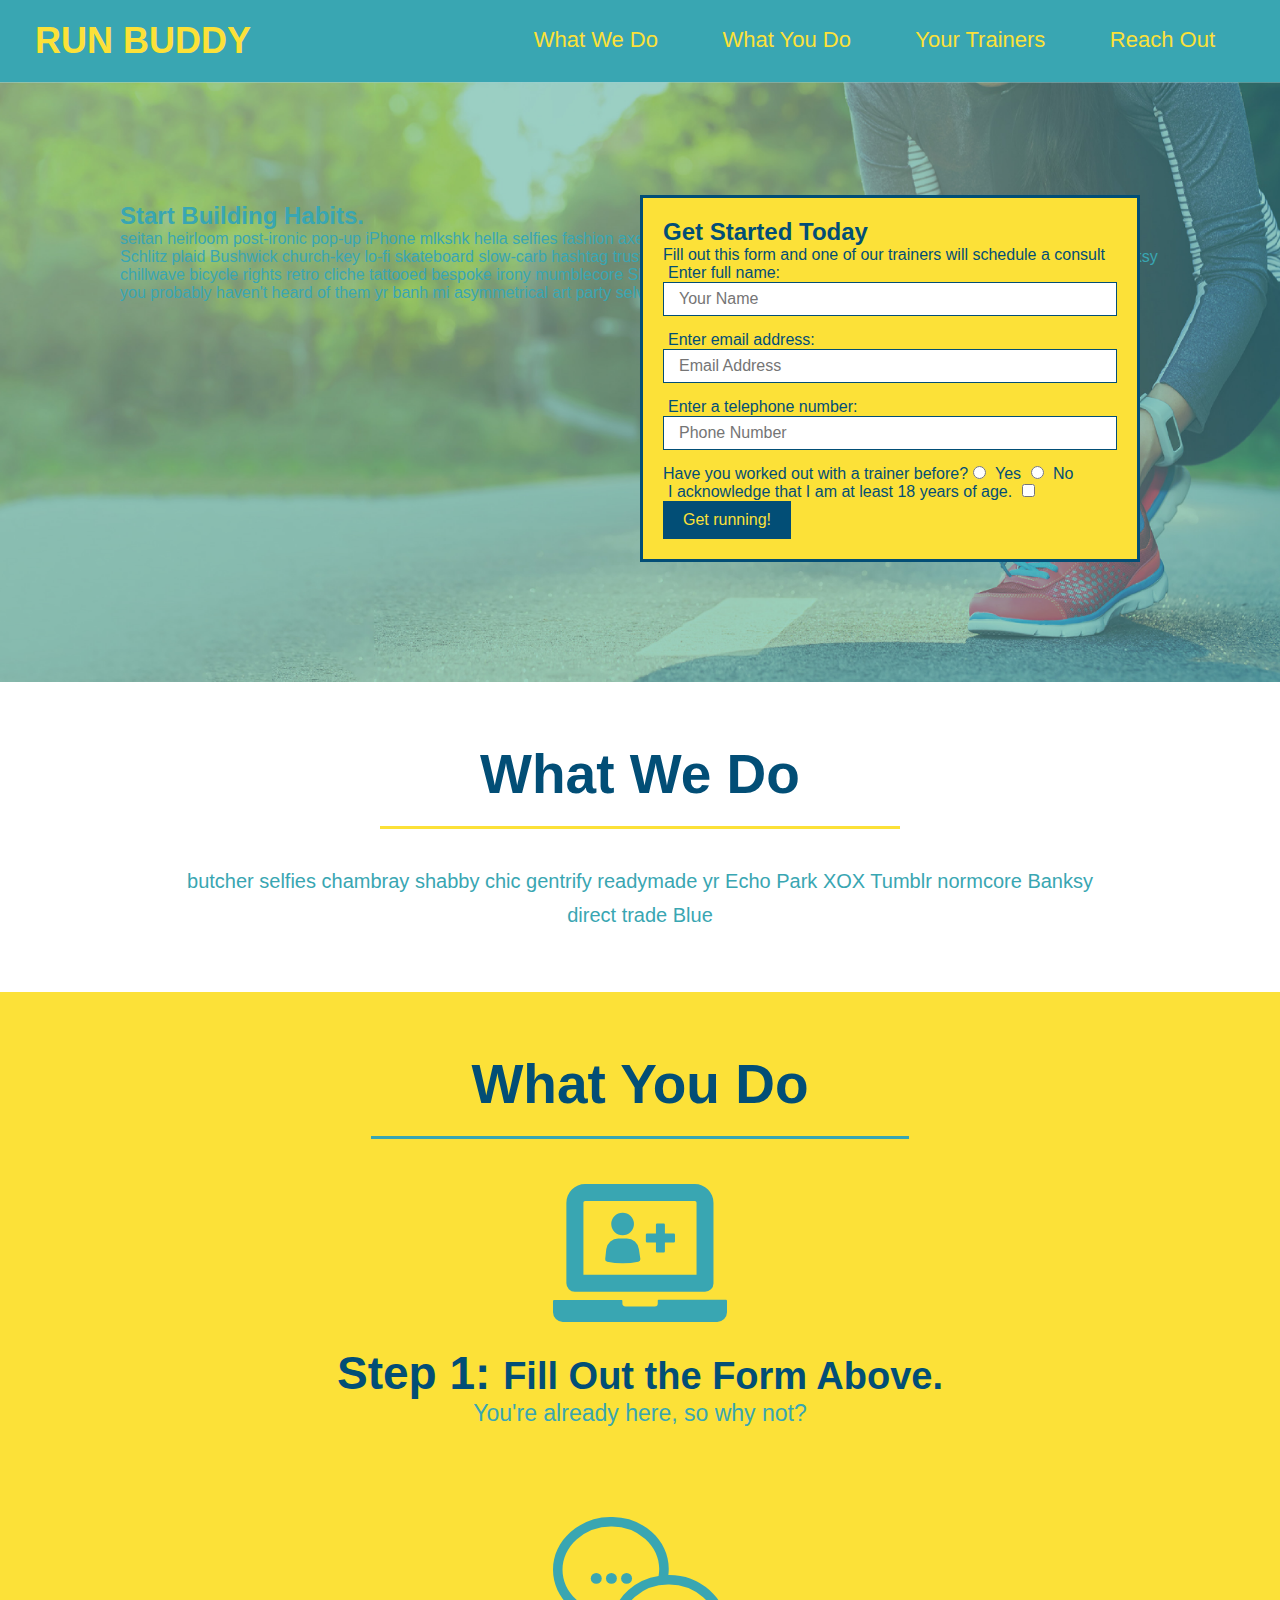
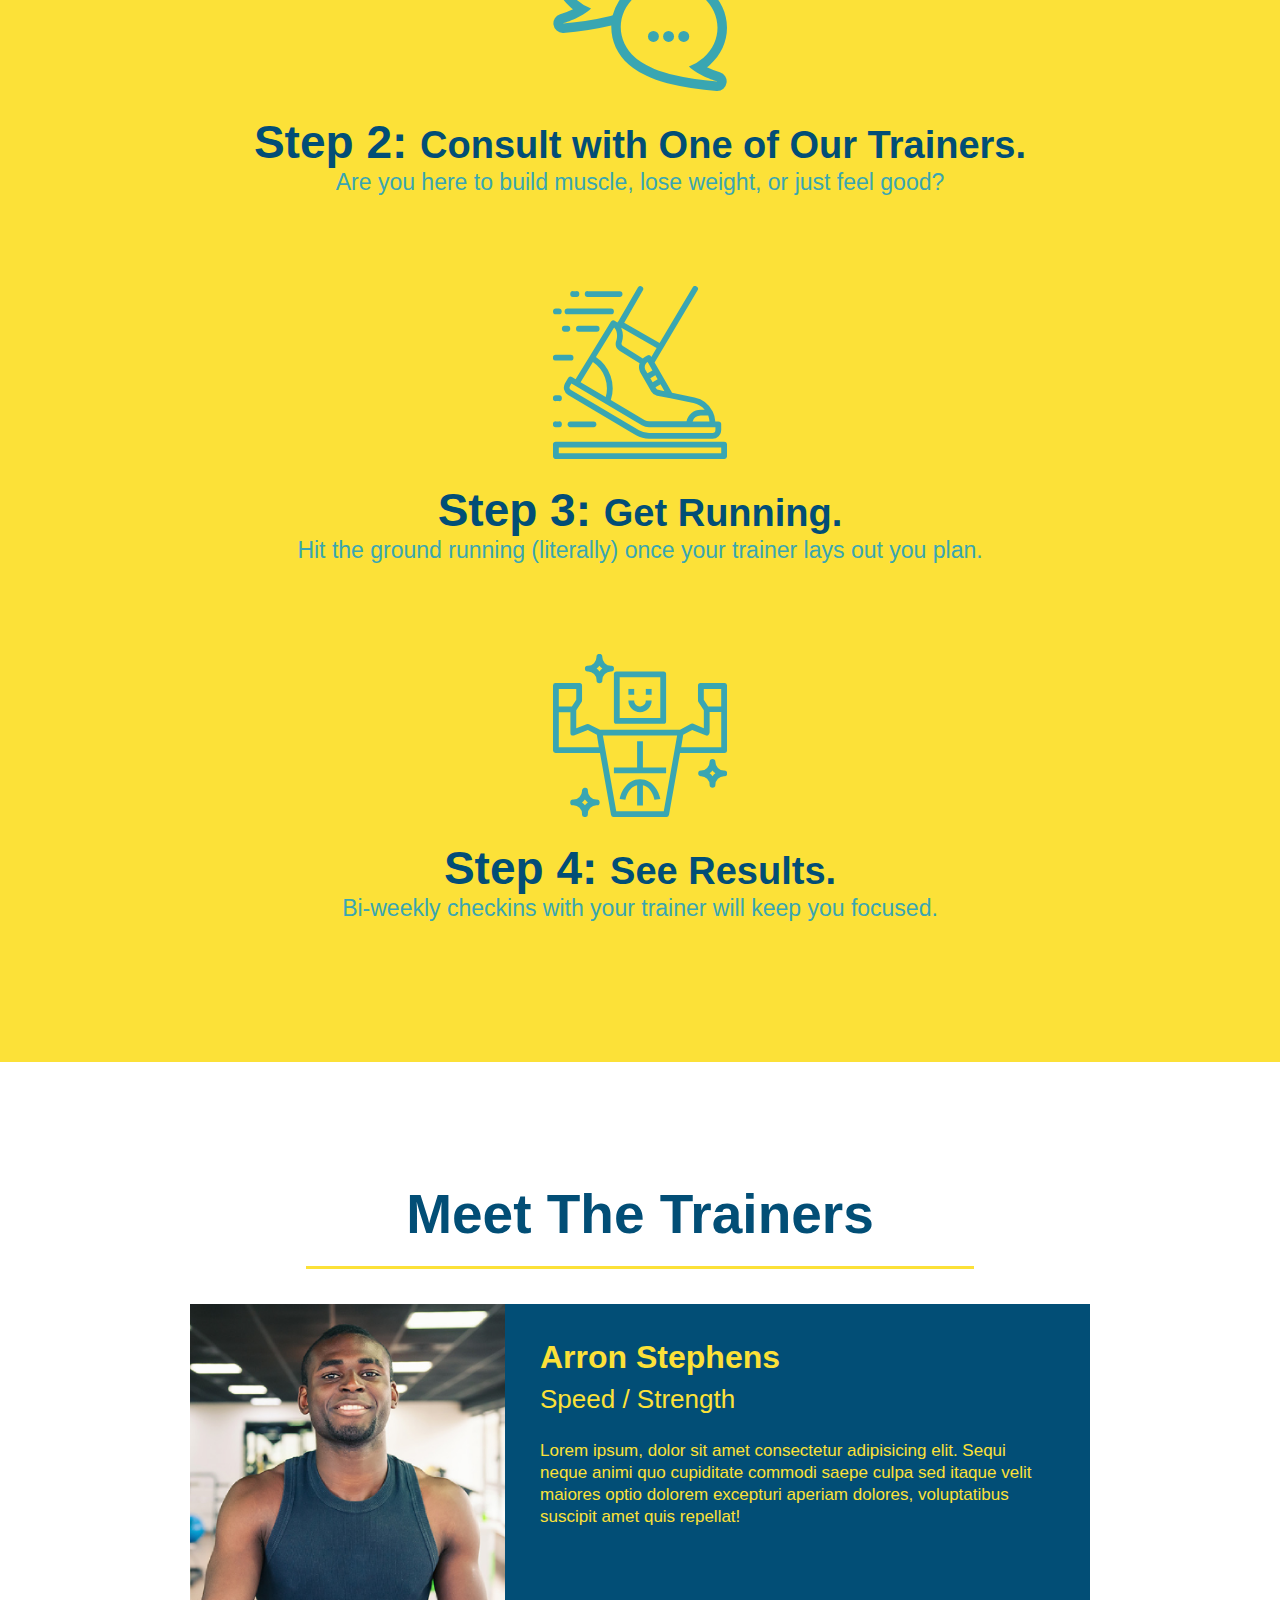
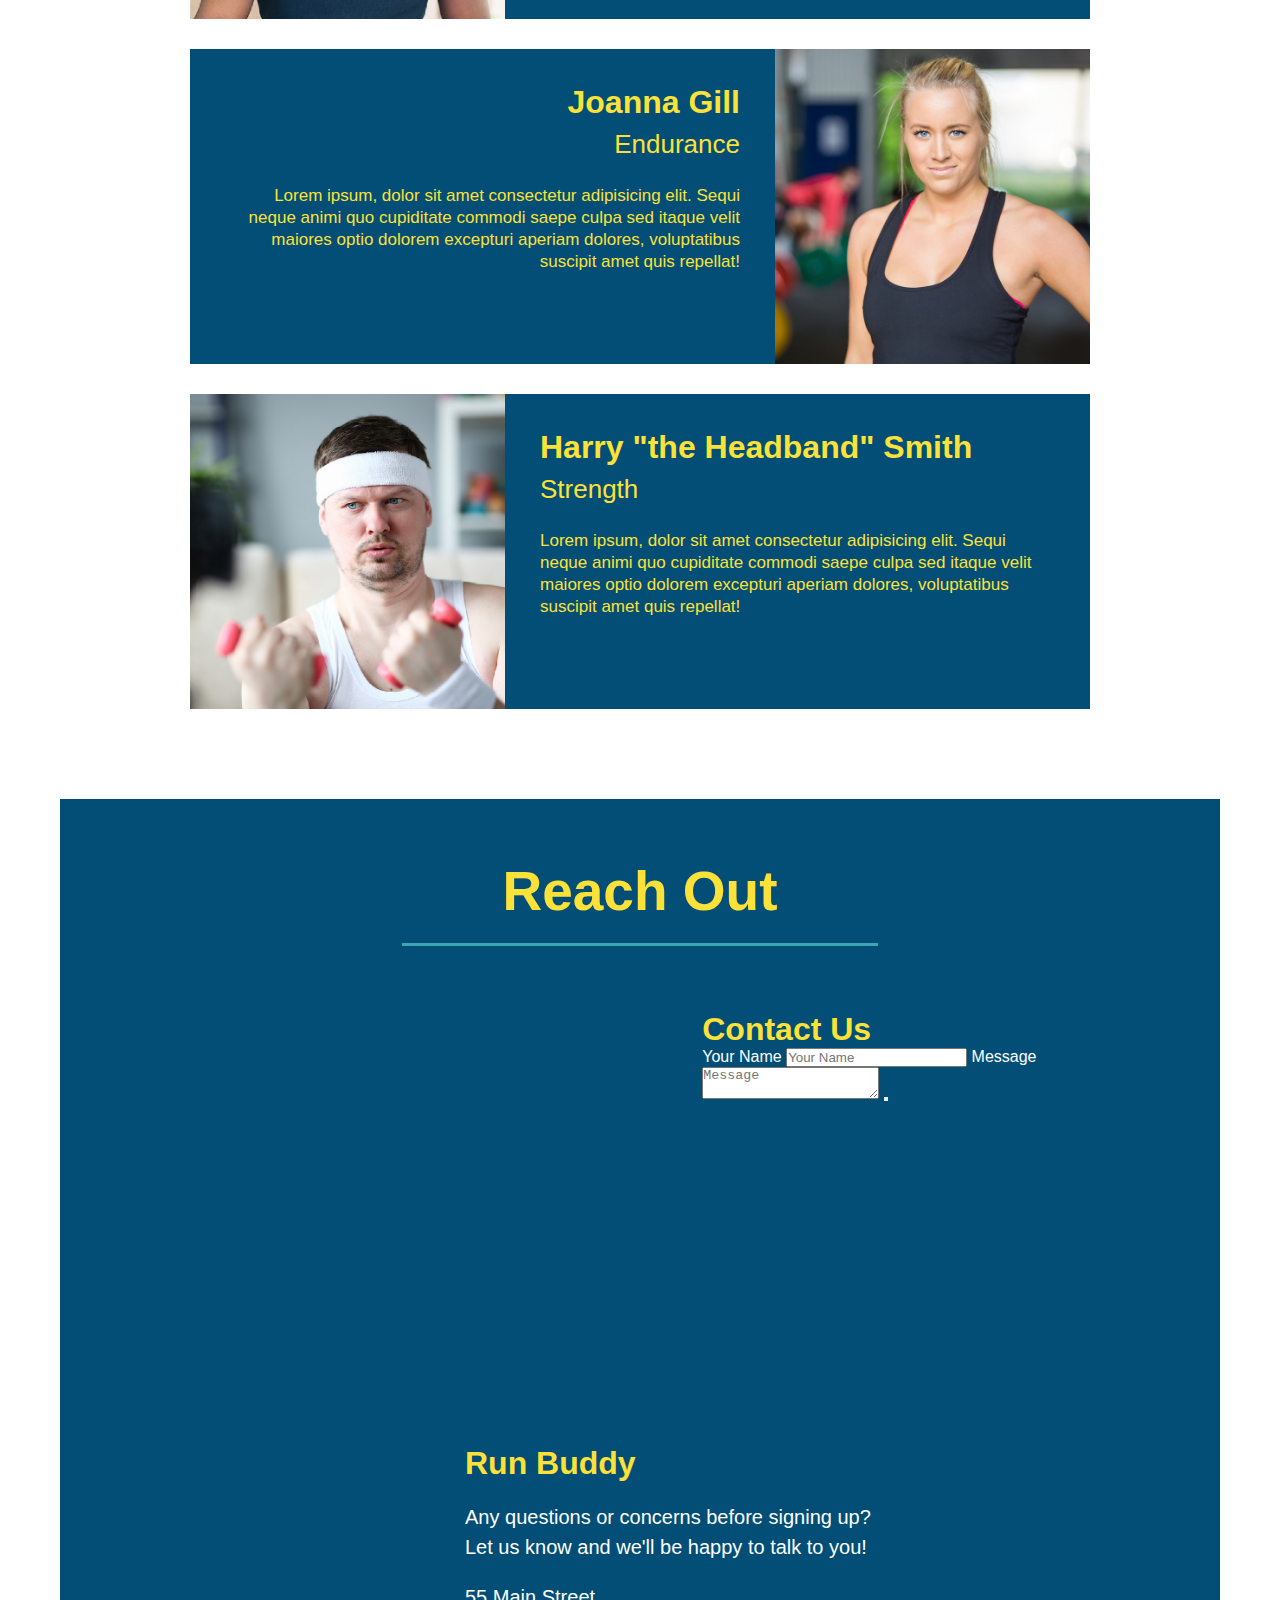
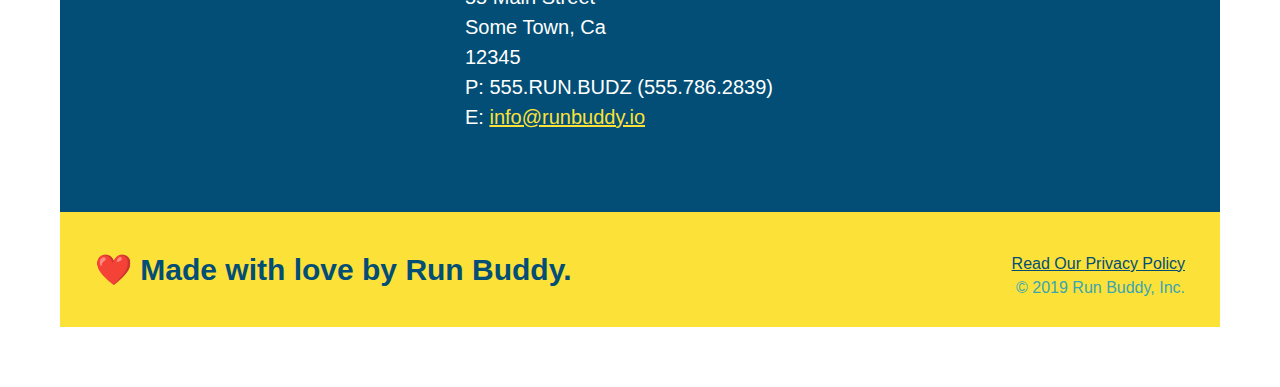
==== index.html @ 04460822 "add contact form" ====
<!DOCTYPE html>
<html lang="en">
    <head>
        <meta charset="UTF-8" />
        <title>Run Buddy</title>
        <link rel="stylesheet" href="./assets/css/style.css" />
    </head>
        <body>
            <!-- navigation -->
            <header>
            <h1>
                <a href="/">RUN BUDDY</a>
            </h1>
            <nav>
            <!-- Unordered list element -->
            <ul>
                <!-- List item element -->
                <li>
                    <!-- Anchor element -->
                    <a href="#what-we-do">What We Do</a>
                    </li>
                    <li>
                    <a href="#what-you-do">What You Do</a>
                    </li>
                    <li>
                    <a href="#your-trainers">Your Trainers</a>
                    </li>
                    <li>
                    <a href="#reach-out">Reach Out</a>
                    </li>
               </ul>
            </nav>
         </header>

        <!-- hero/jumbotron -->
        <section class="hero">
            <section>
                <div class="hero-cta">
                    <h2>Start Building Habits.</h2>
                    <p>
                        seitan heirloom post-ironic pop-up iPhone mlkshk hella selfies fashion axe occupy readymade put a bird on it messenger bag Wes Anderson Schlitz plaid Bushwick church-key lo-fi skateboard slow-carb hashtag trust fund Williamsburg biodiesel fixie farm-to-table 8-bit banjo XOXO Banksy chillwave bicycle rights retro cliche tattooed bespoke irony mumblecore Shoreditch deep v polaroid McSweeney's bitters cray gentrify tofu Marfa you probably haven't heard of them yr banh mi asymmetrical art party selvage letterpress High Life. 
                    </p>
                </div>
                <div class="hero-form">
                <div>
                    <h3>Get Started Today</h3>
                    <p>Fill out this form and one of our trainers will schedule a consult</p>
                <form>
                    <label for="name">Enter full name:</label>
                    <input type="text" placeholder="Your Name" name="name" id="name" class="form-input" />
                    <label for="email">Enter email address:</label>
                    <input type="email" placeholder="Email Address" name="email" id="email" class="form-input" />
                    <label for="phone">Enter a telephone number:</label>
                    <input type="tel" placeholder="Phone Number" name="phone" id="phone" class="form-input" />
                    <p>
                        Have you worked out with a trainer before?
                        <input type="radio" name="trainer-confirm" id="trainer-yes" />
                        <label for="trainer-yes">Yes</label>
                        <input type="radio" name="trainer-confirm" id="trainer-no" />
                        <label for="trainer-no">No</label>
                    </p>
                    <p>
                      <label for="checkbox">
                        I acknowledge that I am at least 18 years of age. 
                      </label>
                      <input type="checkbox" name="age-confirm" id="checkbox" />
                    </p>
                    <button type="submit">
                        Get running!
                    </button>
                </form>
                </div>
            </section>
        </section class="hero">

            <!-- "what we do" section -->
            <section id="what-we-do" class="intro">
                <h2 class="section-title primary-border">What We Do</h2>
                <p>
                    butcher selfies chambray shabby chic gentrify readymade yr Echo Park XOX Tumblr normcore Banksy direct trade Blue
                </p>
                </section>

            <!-- "what you do" section -->
            <section id="what-you-do" class="steps">
                 <h2 class="section-title secondary-border">What You Do</h2>

                 <div>
                     <img src="./assets/images/step-1.svg" alt="" />
                     <h3>Step 1: <span> Fill Out the Form Above.</span></h3>
                     <p>You're already here, so why not?</p>
                </div> 
                
                <div>
                    <img src="./assets/images/step-2.svg" alt="" />
                    <h3>Step 2: <span> Consult with One of Our Trainers.</span></h3>
                    <p>Are you here to build muscle, lose weight, or just feel good?</p>
                </div>

                <div>
                    <img src="./assets/images/step-3.svg" alt="" />
                    <h3>Step 3: <span> Get Running.</span></h3>
                    <p>Hit the ground running (literally) once your trainer lays out you plan.</p>
                </div>

                <div>
                    <img src="assets/images/step-4.svg" alt="" />
                    <h3>Step 4: <span> See Results.</span></h3>
                    <p>Bi-weekly checkins with your trainer will keep you focused.</p>
                </div>
             </section>

            <!-- "meet the trainers" section -->
            <section>
                <section id="your-trainers" class="trainers">
                <h2 class="section-title primary-border">
                    Meet The Trainers
                </h2>
                <article class="trainer">
                    <img src="./assets/images/trainer-1.jpg" alt="Arron Stephens in his workout clothes, ready to pump iron" />
                    <div class="trainer-bio text-left">
                        <h3>Arron Stephens</h3>
                        <h4>Speed / Strength</h4>
                        <p>
                            Lorem ipsum, dolor sit amet consectetur adipisicing elit. Sequi neque animi quo cupiditate commodi saepe culpa sed
      itaque velit maiores optio dolorem excepturi aperiam dolores, voluptatibus suscipit amet quis repellat!
                        </p>
                    </div>
                </article>

                <article class="trainer">
                    <div class="trainer-bio text-right">
                        <h3>Joanna Gill</h3>
                        <h4>Endurance</h4>
                        <p>
                            Lorem ipsum, dolor sit amet consectetur adipisicing elit. Sequi neque animi quo cupiditate commodi saepe culpa sed
        itaque velit maiores optio dolorem excepturi aperiam dolores, voluptatibus suscipit amet quis repellat!  
                        </p>
                    </div>
                    <img src="./assets/images/trainer-2.jpg" alt="Joanna cooling off after a workout" />
                </article>

                <article class="trainer">
                    <img src="./assets/images/trainer-3.jpg" alt="Harry Smith wearing a headband" />
                    <div class="trainer-bio text-left">
                        <h3>Harry "the Headband" Smith</h3>
                        <h4>Strength</h4>
                        <p>
                            Lorem ipsum, dolor sit amet consectetur adipisicing elit. Sequi neque animi quo cupiditate commodi saepe culpa sed
      itaque velit maiores optio dolorem excepturi aperiam dolores, voluptatibus suscipit amet quis repellat!
                        </p>
                    </div>
                </article>


                </section>

            <!-- "reach out" section -->
            <section id="reach-out" class="contact">
                    <h2 class="section-title secondary-border">Reach Out</h2>
                    <div class="contact-info">
                        <div>
                        <iframe src="https://www.google.com/maps/embed?pb=!1m18!1m12!1m3!1d3215.3519048007693!2d-86.64448508537528!3d36.303772303186435!2m3!1f0!2f0!3f0!3m2!1i1024!2i768!4f13.1!3m3!1m2!1s0x886446b5408659a9%3A0xe4652eda2f0257be!2sBlossom%20%26%20Cellar%20Door%20Craft%20Cavern!5e0!3m2!1sen!2sus!4v1639076173028!5m2!1sen!2sus"
                        style="border:0;"
                        allowfullscreen=""
                        loading="lazy">
                        </iframe>
                        </div>

                    <div class="contact-form">
                        <h3>Contact Us</h3>
                        <form>
                            <label for="contact-name">Your Name</label>
                            <input type="text" id="contact-name" placeholder="Your Name" />

                            <label for="contact-message">Message</label>
                            <textarea id="contact-message" placeholder="Message"></textarea>

                            <button type="submit"></button>
                        </form>
                    </div>

                    <div>
                    <h3>Run Buddy</h3>
                    <p>
                        Any questions or concerns before signing up?
                        <br />
                        Let us know and we'll be happy to talk to you!
                    </p>
                    <address>
                        55 Main Street <br/>
                        Some Town, Ca <br/>
                        12345 <br/>
                        P: 555.RUN.BUDZ (555.786.2839) <br/>
                        E: <a href="mailto:info@runbuddy.io">info@runbuddy.io</a>
                    </address>
                    </div>
            </section>

            <!-- footer -->
            <footer>
                <h2>❤️ Made with love by Run Buddy.</h2>
                <div>
                    <a href="./privacy-policy.html">Read Our Privacy Policy</a><br />
                    &copy; 2019 Run Buddy, Inc.
                </div>
            </footer>
            </body>
            </html>
---- assets/css/style.css ----
* {
  margin: 0;
  padding: 0;
  box-sizing: border-box;
}

body {
  color: #39a6b2;
  font-family: Helvetica, Arial, sans-serif;
}

header {
  padding: 20px 35px;
  background-color: #39a6b2;
}

header h1 {
  font-weight: bold;
  font-size: 36px;
  color: #fce138;
  margin: 0;
  display: inline 
}

header a {
  text-decoration: none;
  color: #fce138
}

header nav {
  float: right;
  margin: 7px 0;
}

header nav ul li {
  display: inline;
}

header nav ul li a {
  margin: 0 30px;
  font-weight: lighter;
  font-size: 22px;
}

footer {
  background: #fce138;
  width: 100%;
  padding: 40px 35px;
}

footer h2 {
  display: inline;
  color: #024e76;
  font-size: 30px;
  margin: 0;
}

footer div {
  float: right;
  line-height: 1.5;
  text-align: right;
}

footer a {
  color: #024e76;
}

section {
  padding: 60px;
}

.hero {
  background-image: url("../images/hero-bg.jpg");
  height: 600px;
  background-size: cover;
  background-position: center;
  position: relative;
}

.hero-form {
  border: 3px solid #024e76;
  background-color: #fce138;
  padding: 20px;
  width: 500px;
  color: #024e76;
  position: absolute;
  bottom: 120px;
  right: 140px;
}

.hero-form h3 {
  font-size: 24px;
  margin: 0;
}

.hero-form p {
  margin: 5px 0 15 px 0;
}

.form-input {
  border: 1px solid #024e76;
  display: block;
  padding: 7px 15px;
  font-size: 16px;
  color: #024e76;
  width: 100%;
  margin-bottom: 15px;
}

.hero-form label {
  margin: 0 5px;
}

.hero-form button {
  color: #fce138;
  background-color: #024e76;
  border: none;
  padding: 10px 20px;
  font-size: 16px;
}

.section-title {
  font-size: 55px;
  color: #024e76;
  margin-bottom: 35px;
  padding: 0 100px 20px 100px;
  display: inline-block;
  border-bottom: 3px solid;
}

.primary-border {
  border-color: #fce138;
}

.secondary-border {
  border-color: #39a6b2;
}

.intro {
  text-align: center;
}

 .intro p {
   line-height: 1.7;
   color: #39a6b2;
   width: 80%;
   font-size: 20px;
   margin: 0 auto;
 }

 .steps {
   text-align: center;
   background: #fce138;
 }

 .steps div {
   margin-bottom: 80px;
 }

 .steps img {
   width: 15%;
   margin: 10px 0;
 }

 .steps h3 {
   color: #024e76;
   font-size: 46px;
   margin-top: 10px
 }

 .steps p {
   color: #39a6b2;
   font-size: 23px;
 }

 .steps span {
   font-size: 38px;
 }

 .trainers {
   text-align: center;
 }

 .trainer {
   width: 900px;
   margin: 0 auto 30px auto;
   background: #024e76;
   color: #fce138;
   overflow: auto;
 }

 .trainer img {
   width: 35%;
   float: left;
 }

 .trainer-bio {
   padding: 35px;
   float: left;
   width: 65%
 }

 .trainer-bio h3 {
   font-size: 32px;
   margin-bottom: 8px;
 }

 .trainer-bio h4 {
   font-weight: lighter;
   font-size: 26px;
   margin-bottom: 25px;
 }

 .trainer-bio p {
   font-size: 17px;
   line-height: 1.3;
 }

 .text-left {
   text-align: left;
 }

 .text-right {
   text-align: right;
 }

.contact {
  background-color: #024e76;
  text-align: center;
}

.contact h2 {
  color:#fce138;
}

.contact-info iframe {
  width: 400px;
  height: 400px;
}

.contact-info div {
  width: 410px;
  display: inline-block;
  vertical-align: top;
  text-align: left;
  margin: 30px 0 0 60px;
  color: white;
}

.contact-info h3 {
  color: #fce138;
  font-size: 32px;
}

.contact-info p, .contact-info address {
  margin: 20px 0;
  line-height: 1.5;
  font-size: 20px;
  font-style: normal;
}

.contact-info a {
  color: #fce138;
}
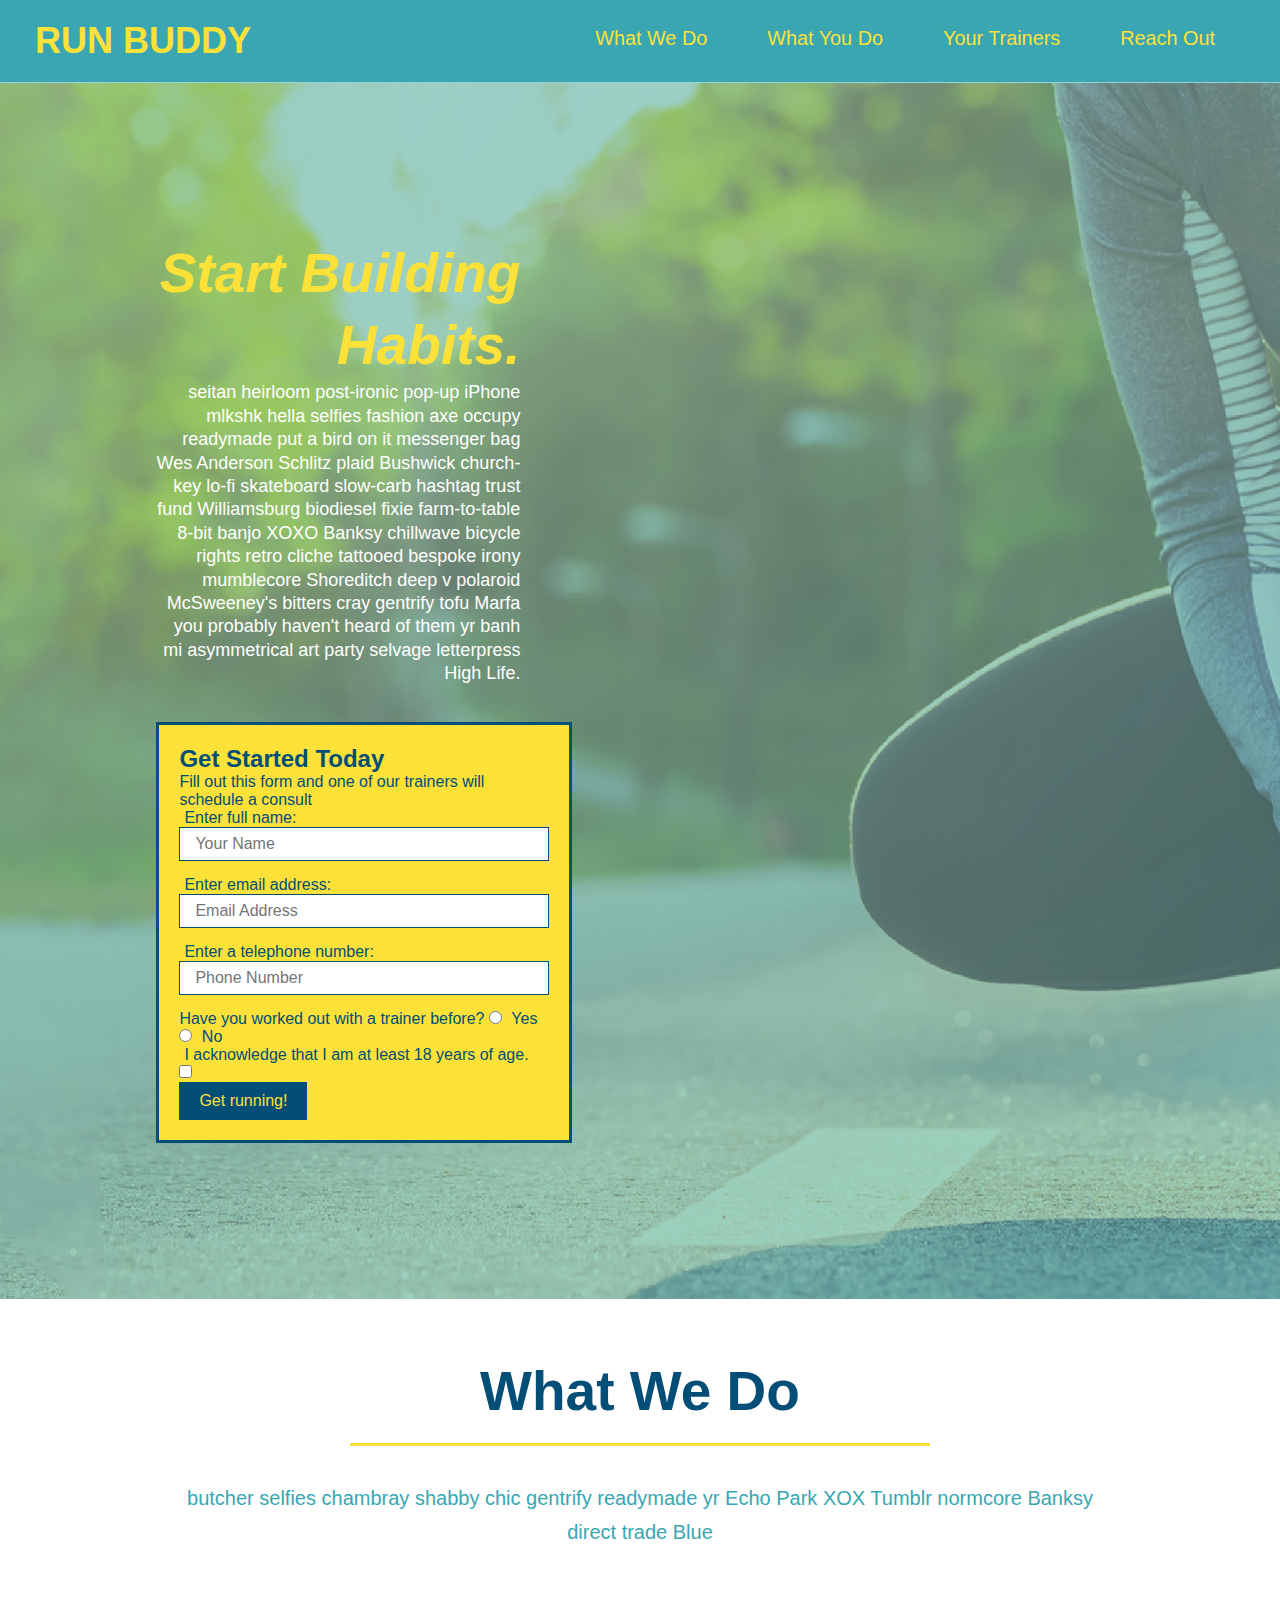
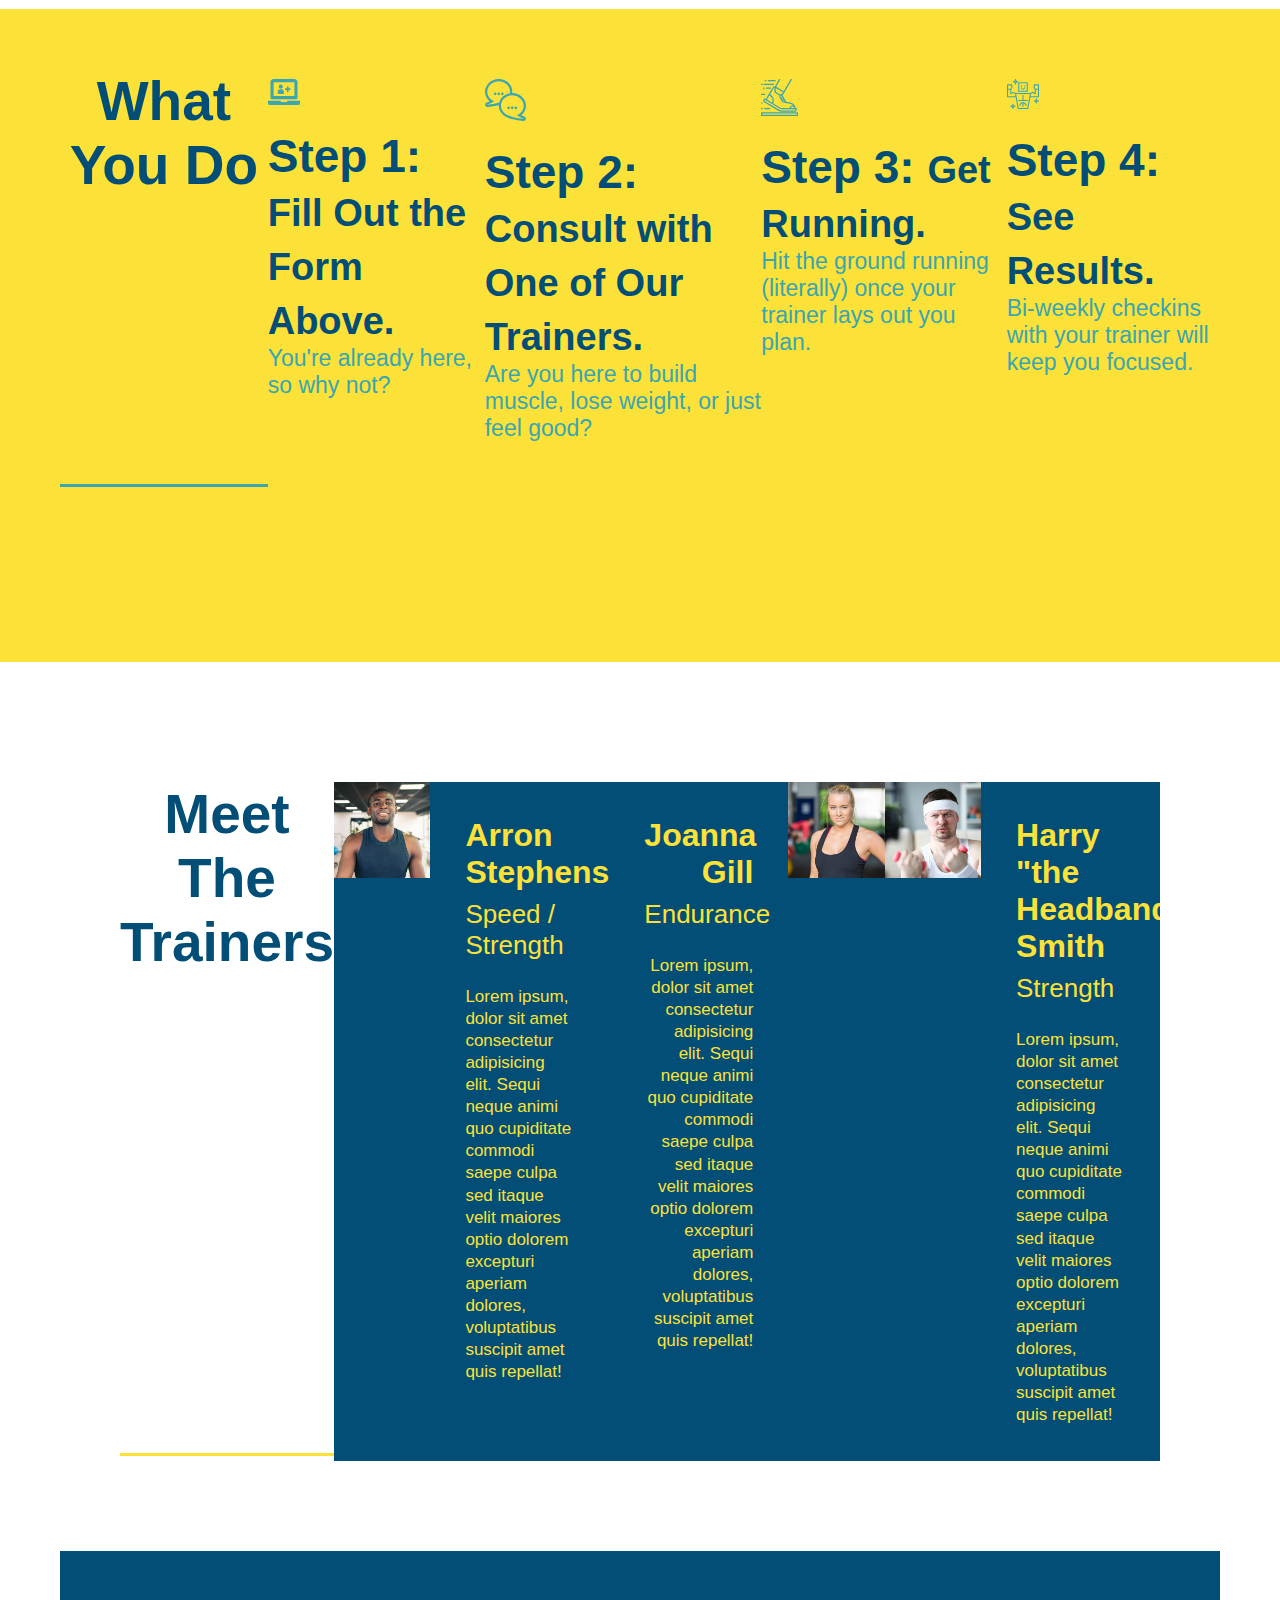
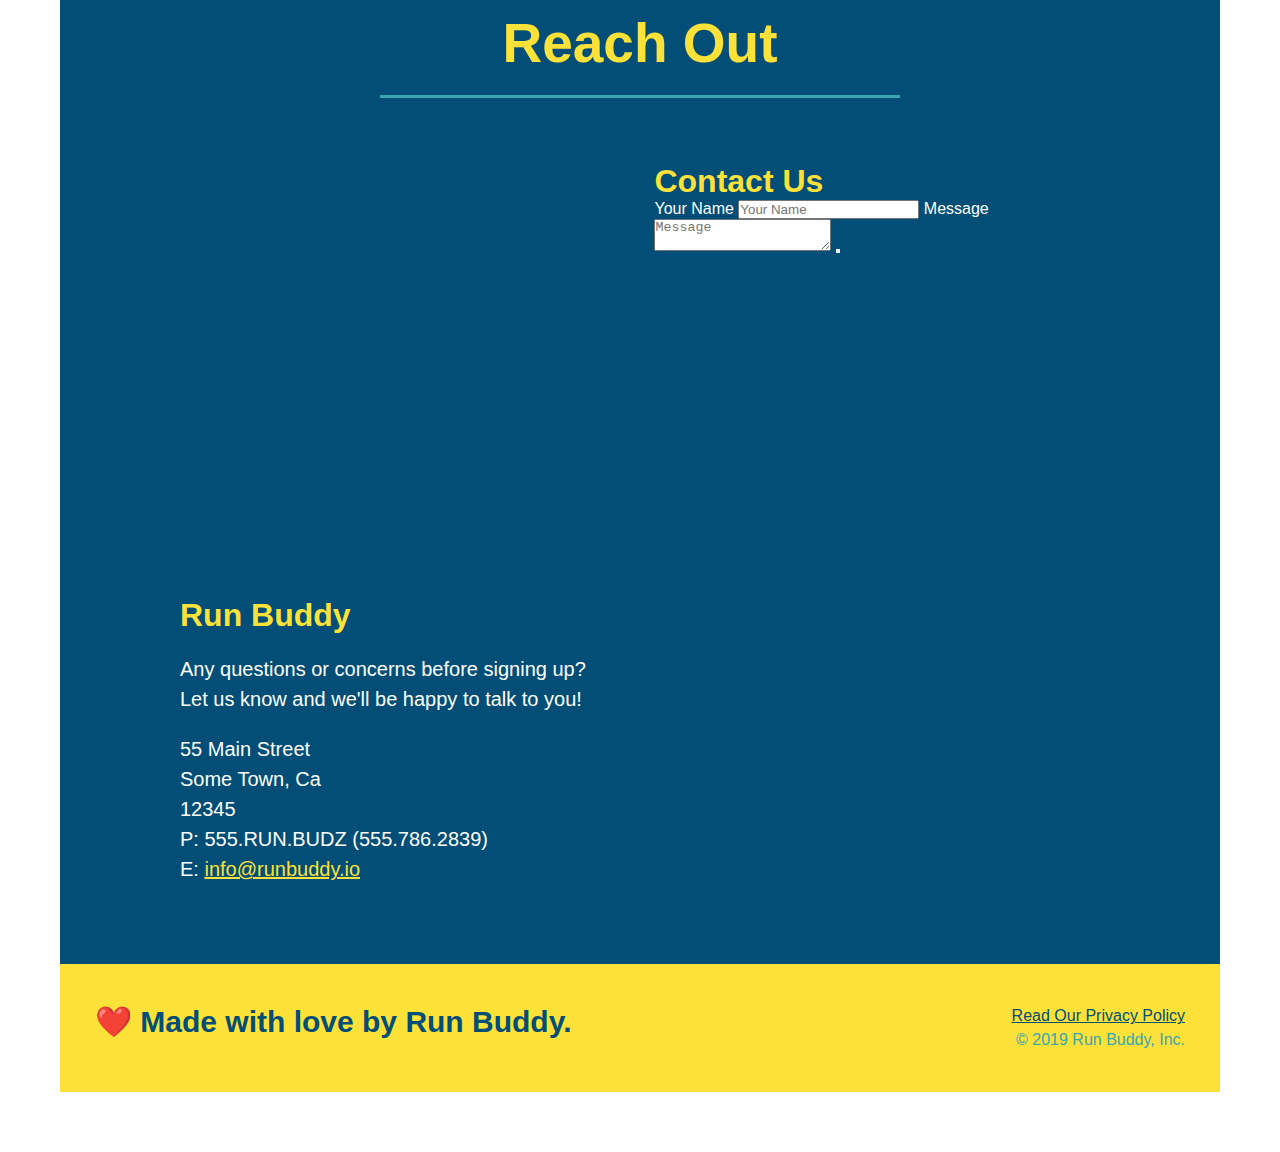
==== commit 49be66cf: "CSS stylings flexbox what we do" ====
--- a/index.html
+++ b/index.html
@@ -75,16 +75,20 @@
 
             <!-- "what we do" section -->
             <section id="what-we-do" class="intro">
+                <div class="flex-row">
                 <h2 class="section-title primary-border">What We Do</h2>
-                <p>
+                </div>
+                <div class="flex-row">
+                    <p>
                     butcher selfies chambray shabby chic gentrify readymade yr Echo Park XOX Tumblr normcore Banksy direct trade Blue
-                </p>
+                    </p>
+                </div>
                 </section>
 
             <!-- "what you do" section -->
             <section id="what-you-do" class="steps">
+                <div class="flex-row">
                  <h2 class="section-title secondary-border">What You Do</h2>
-
                  <div>
                      <img src="./assets/images/step-1.svg" alt="" />
                      <h3>Step 1: <span> Fill Out the Form Above.</span></h3>
@@ -113,9 +117,8 @@
             <!-- "meet the trainers" section -->
             <section>
                 <section id="your-trainers" class="trainers">
-                <h2 class="section-title primary-border">
-                    Meet The Trainers
-                </h2>
+                    <div class="flex-row">
+                <h2 class="section-title primary-border">Meet The Trainers</h2>
                 <article class="trainer">
                     <img src="./assets/images/trainer-1.jpg" alt="Arron Stephens in his workout clothes, ready to pump iron" />
                     <div class="trainer-bio text-left">
--- a/assets/css/style.css
+++ b/assets/css/style.css
@@ -12,14 +12,16 @@
 header {
   padding: 20px 35px;
   background-color: #39a6b2;
+  display: flex;
+  justify-content: space-between;
+  flex-wrap: wrap;
 }
 
 header h1 {
   font-weight: bold;
   font-size: 36px;
   color: #fce138;
-  margin: 0;
-  display: inline 
+  margin: 0; 
 }
 
 header a {
@@ -28,35 +30,39 @@
 }
 
 header nav {
-  float: right;
   margin: 7px 0;
 }
 
-header nav ul li {
-  display: inline;
+header nav ul {
+  display: flex;
+  flex-wrap: wrap;
+  justify-content: space-between;
+  align-items: center;
+  list-style: wrap;
 }
 
 header nav ul li a {
   margin: 0 30px;
   font-weight: lighter;
-  font-size: 22px;
+  font-size: 1.55vw;
 }
 
 footer {
   background: #fce138;
   width: 100%;
   padding: 40px 35px;
+  display: flex;
+  justify-content: space-between;
+  flex-wrap: wrap;
 }
 
 footer h2 {
-  display: inline;
   color: #024e76;
   font-size: 30px;
   margin: 0;
 }
 
 footer div {
-  float: right;
   line-height: 1.5;
   text-align: right;
 }
@@ -71,21 +77,20 @@
 
 .hero {
   background-image: url("../images/hero-bg.jpg");
-  height: 600px;
   background-size: cover;
   background-position: center;
-  position: relative;
+  display: flex;
+  justify-content: center;
+  flex-wrap: wrap;
 }
 
 .hero-form {
   border: 3px solid #024e76;
   background-color: #fce138;
   padding: 20px;
-  width: 500px;
-  color: #024e76;
-  position: absolute;
-  bottom: 120px;
-  right: 140px;
+  color: #024e76;
+  width: 40%;
+  margin: 3.5%;
 }
 
 .hero-form h3 {
@@ -95,6 +100,21 @@
 
 .hero-form p {
   margin: 5px 0 15 px 0;
+}
+
+.hero-cta {
+  width: 35%;
+  text-align: right;
+  margin: 3.5%;
+  color: #fff;
+  font-size: 18px;
+  line-height: 1.3;
+}
+
+.hero-cta h2 {
+  font-style: italic;
+  font-size: 55px;
+  color: #fce138;
 }
 
 .form-input {
@@ -122,10 +142,11 @@
 .section-title {
   font-size: 55px;
   color: #024e76;
-  margin-bottom: 35px;
-  padding: 0 100px 20px 100px;
-  display: inline-block;
   border-bottom: 3px solid;
+  padding-bottom: 20px;
+  text-align: center;
+  margin: 0 auto 35px auto;
+  width: 50%;
 }
 
 .primary-border {
@@ -134,10 +155,6 @@
 
 .secondary-border {
   border-color: #39a6b2;
-}
-
-.intro {
-  text-align: center;
 }
 
  .intro p {
@@ -146,10 +163,10 @@
    width: 80%;
    font-size: 20px;
    margin: 0 auto;
+   text-align: center;
  }
 
  .steps {
-   text-align: center;
    background: #fce138;
  }
 
@@ -178,7 +195,6 @@
  }
 
  .trainers {
-   text-align: center;
  }
 
  .trainer {
@@ -226,7 +242,6 @@
 
 .contact {
   background-color: #024e76;
-  text-align: center;
 }
 
 .contact h2 {
@@ -262,3 +277,7 @@
 .contact-info a {
   color: #fce138;
 }
+
+.flex-row {
+  display: flex;
+}
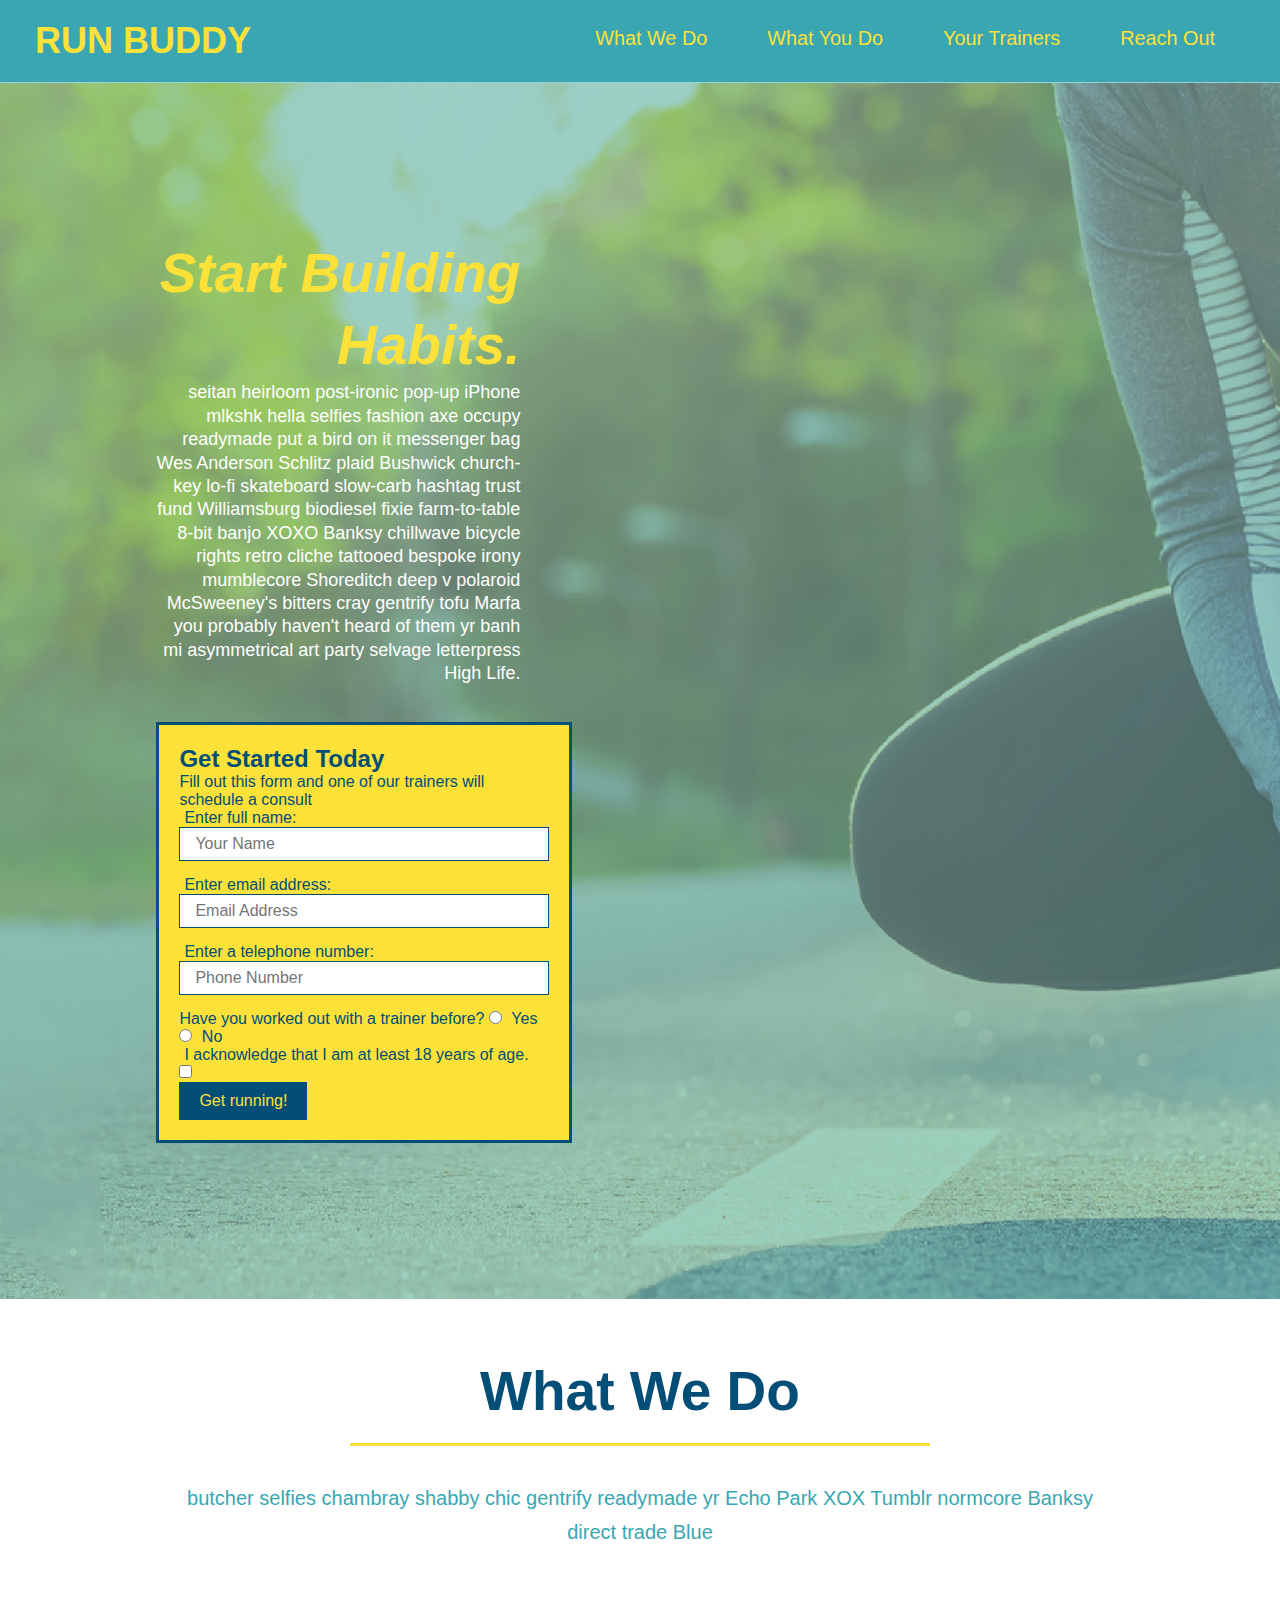
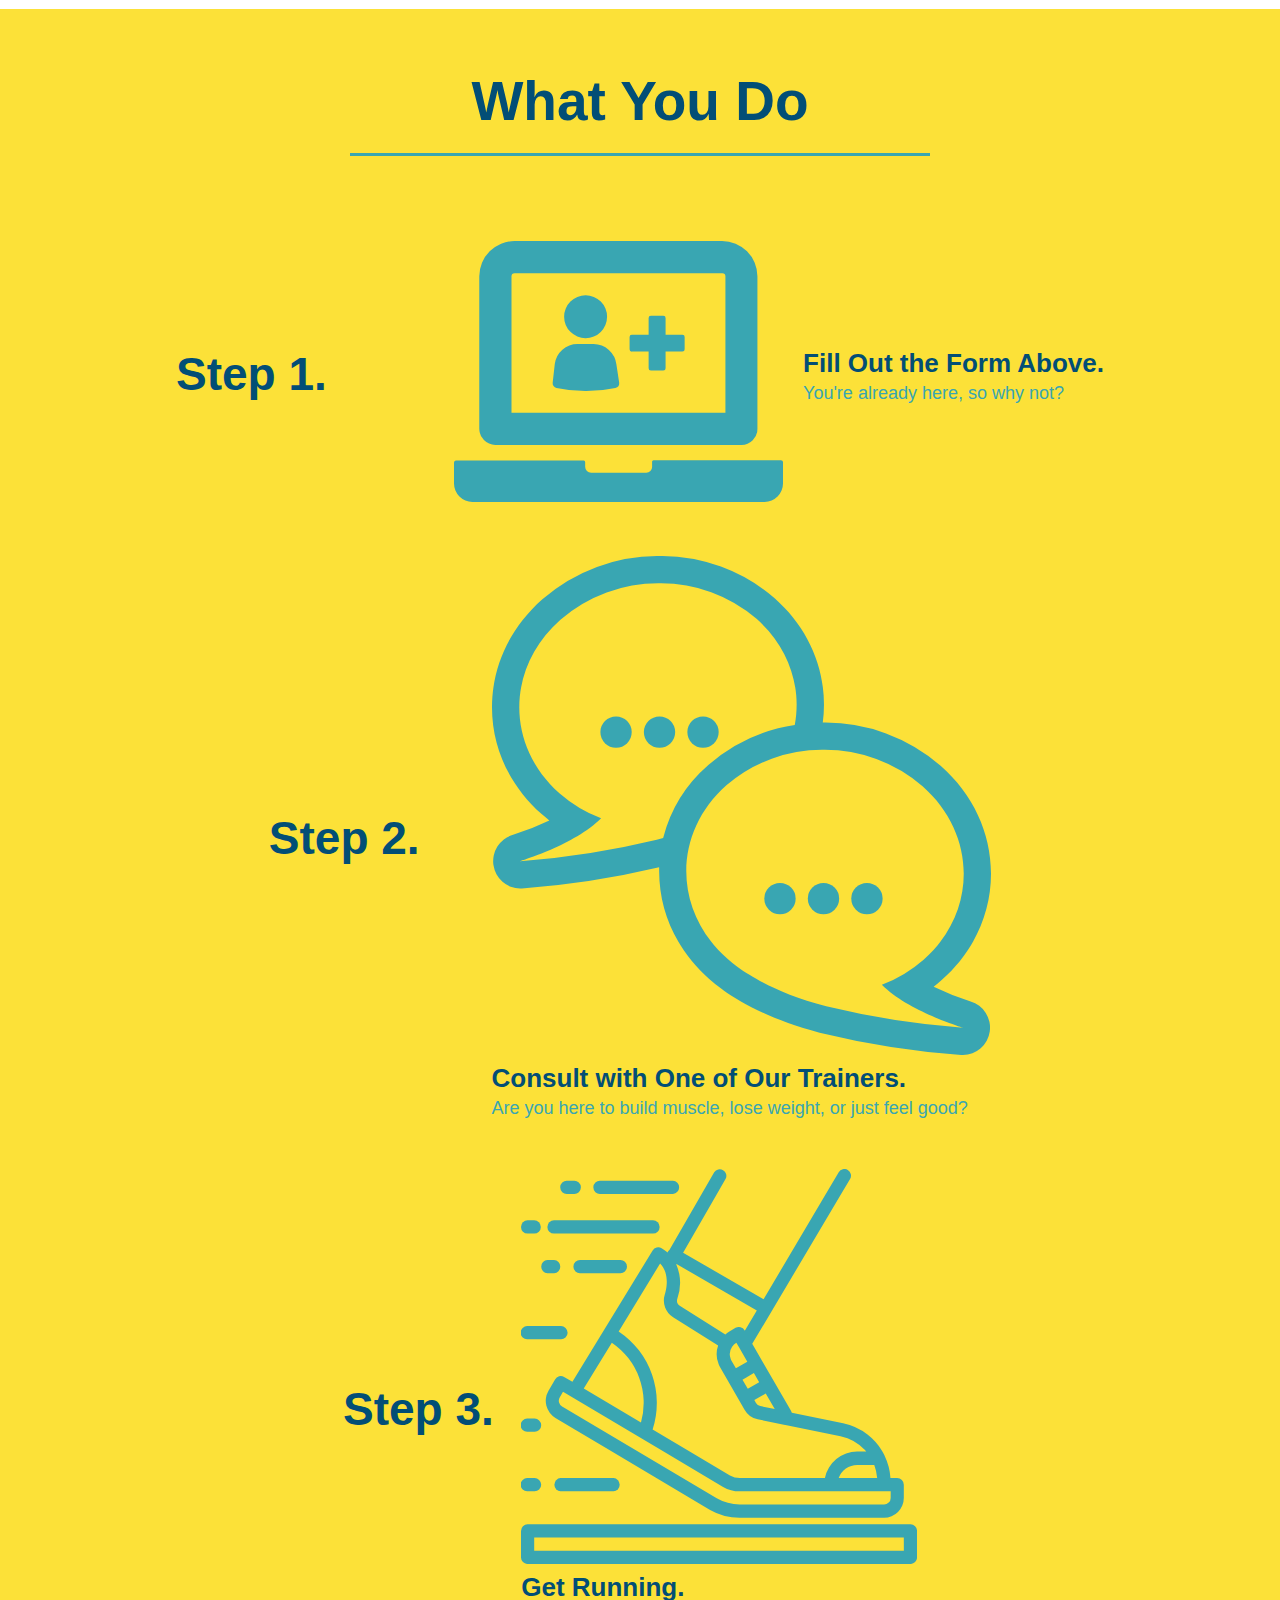
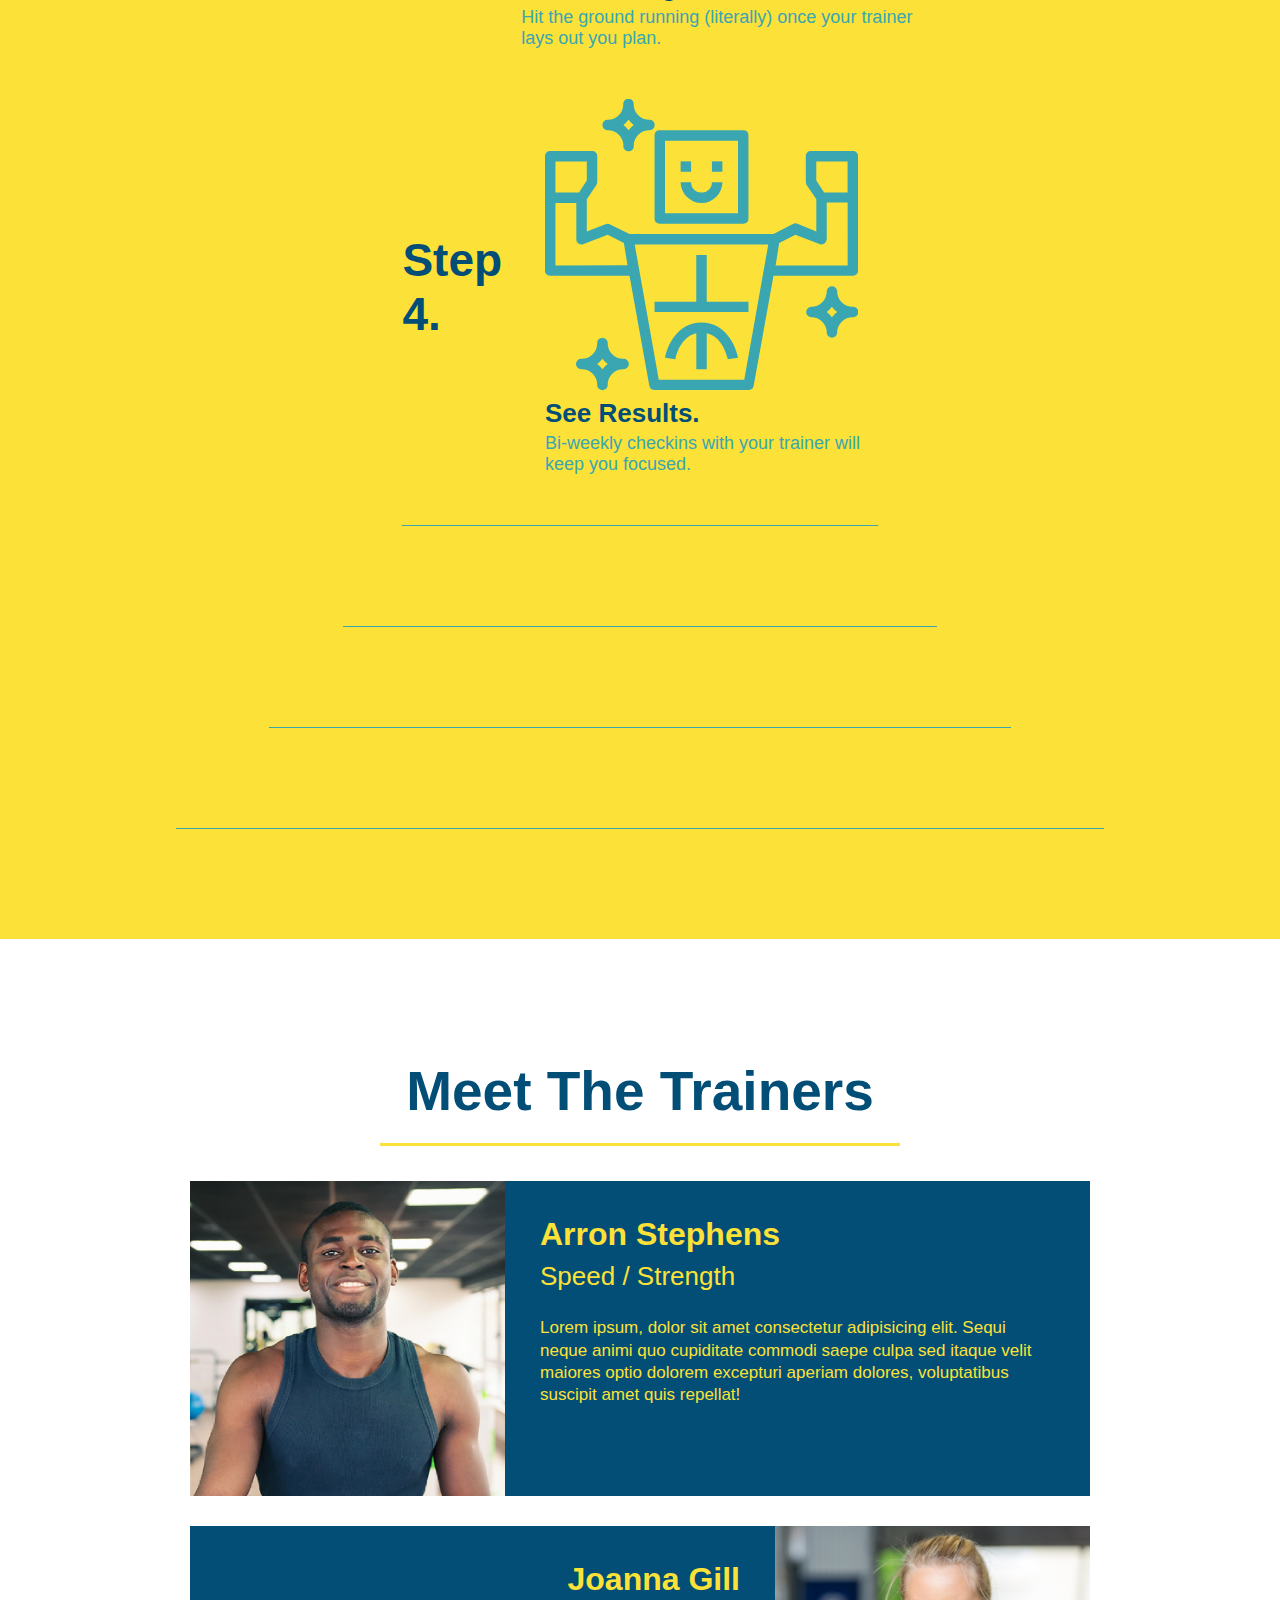
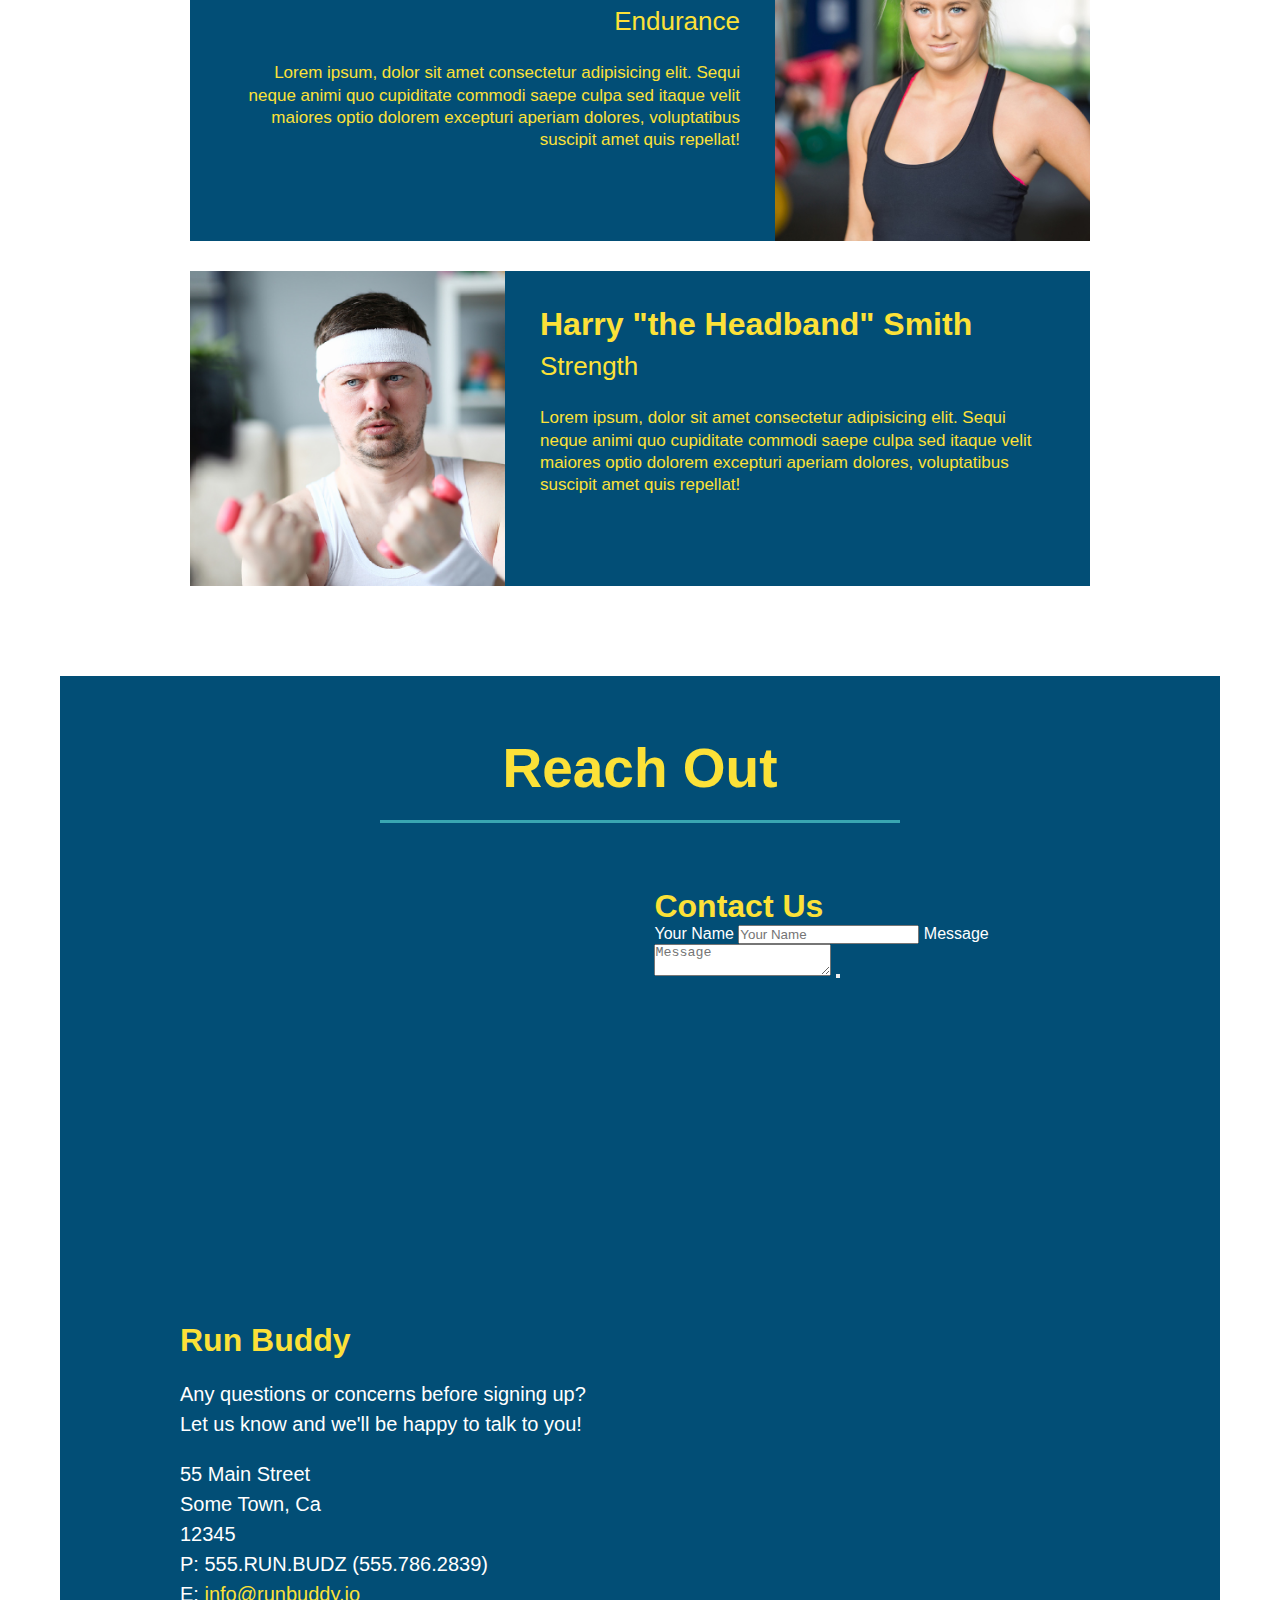
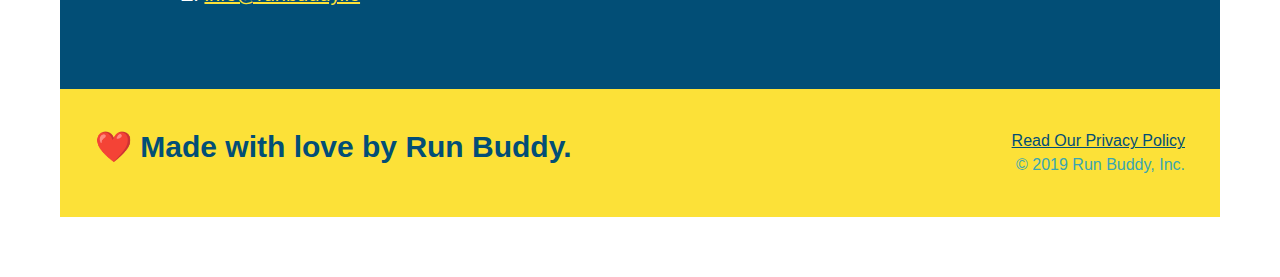
==== commit 3ac58680: "add flexbox to the steps" ====
--- a/index.html
+++ b/index.html
@@ -89,28 +89,54 @@
             <section id="what-you-do" class="steps">
                 <div class="flex-row">
                  <h2 class="section-title secondary-border">What You Do</h2>
-                 <div>
-                     <img src="./assets/images/step-1.svg" alt="" />
-                     <h3>Step 1: <span> Fill Out the Form Above.</span></h3>
-                     <p>You're already here, so why not?</p>
-                </div> 
+                 </div>
+
+                <div class="step">
+                     <h3>Step 1.</h3>
+                    <div class="step-info">
+                       <div class="step-img">
+                         <img src="./assets/images/step-1.svg" alt="" />
+                       </div>
+                     <div class="step-text">
+                       <h4>Fill Out the Form Above.</h4>
+                       <p>You're already here, so why not?</p>
+                     </div> 
+                </div>
                 
-                <div>
-                    <img src="./assets/images/step-2.svg" alt="" />
-                    <h3>Step 2: <span> Consult with One of Our Trainers.</span></h3>
+                <div class="step">
+                    <h3>Step 2.</h3>
+                    <div class="step-info">
+                      <div class="step-img">
+                      <img src="./assets/images/step-2.svg" alt="" />
+                      </div>
+                    <div class="step-text">
+                    <h4>Consult with One of Our Trainers.</h4>
                     <p>Are you here to build muscle, lose weight, or just feel good?</p>
-                </div>
-
-                <div>
-                    <img src="./assets/images/step-3.svg" alt="" />
-                    <h3>Step 3: <span> Get Running.</span></h3>
+                    </div>
+                </div>
+
+                <div class="step">
+                    <h3>Step 3.</h3>
+                    <div class="step-info">
+                      <div class="step-img">
+                      <img src="./assets/images/step-3.svg" alt="" />
+                      </div>
+                    <div class="step-text">
+                    <h4>Get Running.</h4>
                     <p>Hit the ground running (literally) once your trainer lays out you plan.</p>
-                </div>
-
-                <div>
-                    <img src="assets/images/step-4.svg" alt="" />
-                    <h3>Step 4: <span> See Results.</span></h3>
+                    </div>
+                </div>
+
+                <div class="step">
+                    <h3>Step 4.</h3>
+                    <div class="step-info">
+                      <div class="step-img">
+                      <img src="assets/images/step-4.svg" alt="" />
+                      </div>
+                    <div class="step-text">
+                    <h4>See Results.</h4>
                     <p>Bi-weekly checkins with your trainer will keep you focused.</p>
+                    </div>
                 </div>
              </section>
 
@@ -119,6 +145,7 @@
                 <section id="your-trainers" class="trainers">
                     <div class="flex-row">
                 <h2 class="section-title primary-border">Meet The Trainers</h2>
+                    </div>
                 <article class="trainer">
                     <img src="./assets/images/trainer-1.jpg" alt="Arron Stephens in his workout clothes, ready to pump iron" />
                     <div class="trainer-bio text-left">
--- a/assets/css/style.css
+++ b/assets/css/style.css
@@ -170,31 +170,52 @@
    background: #fce138;
  }
 
- .steps div {
-   margin-bottom: 80px;
- }
-
- .steps img {
-   width: 15%;
-   margin: 10px 0;
- }
-
- .steps h3 {
+ .step {
+   margin: 50px auto;
+   padding-bottom: 50px;
+   width: 80%;
+   border-bottom: 1px solid #39a6b2;
+   display: flex;
+   flex-wrap: wrap;
+   align-items: center;
+   justify-content: space-between;
+ }
+
+ .step h3 {
    color: #024e76;
    font-size: 46px;
-   margin-top: 10px
- }
-
- .steps p {
+   flex: 1 30%;
+ }
+
+ .step-info {
+   flex: 2 70%;
+   display: flex;
+   flex-wrap: wrap;
+   align-items: center;
+ }
+
+ .step-img {
+   flex: 1 12%;
+   margin-right: 20px;
+ }
+
+ .step-img img {
+   max-width: 100%;
+ }
+
+ .step-txt {
+   flex: 12;
+ }
+
+ .step-text p {
    color: #39a6b2;
-   font-size: 23px;
- }
-
- .steps span {
-   font-size: 38px;
- }
-
- .trainers {
+   font-size: 18px;
+ }
+
+ .step-text h4 {
+   font-size: 26px;
+   line-height: 1.5;
+   color: #024e76;
  }
 
  .trainer {
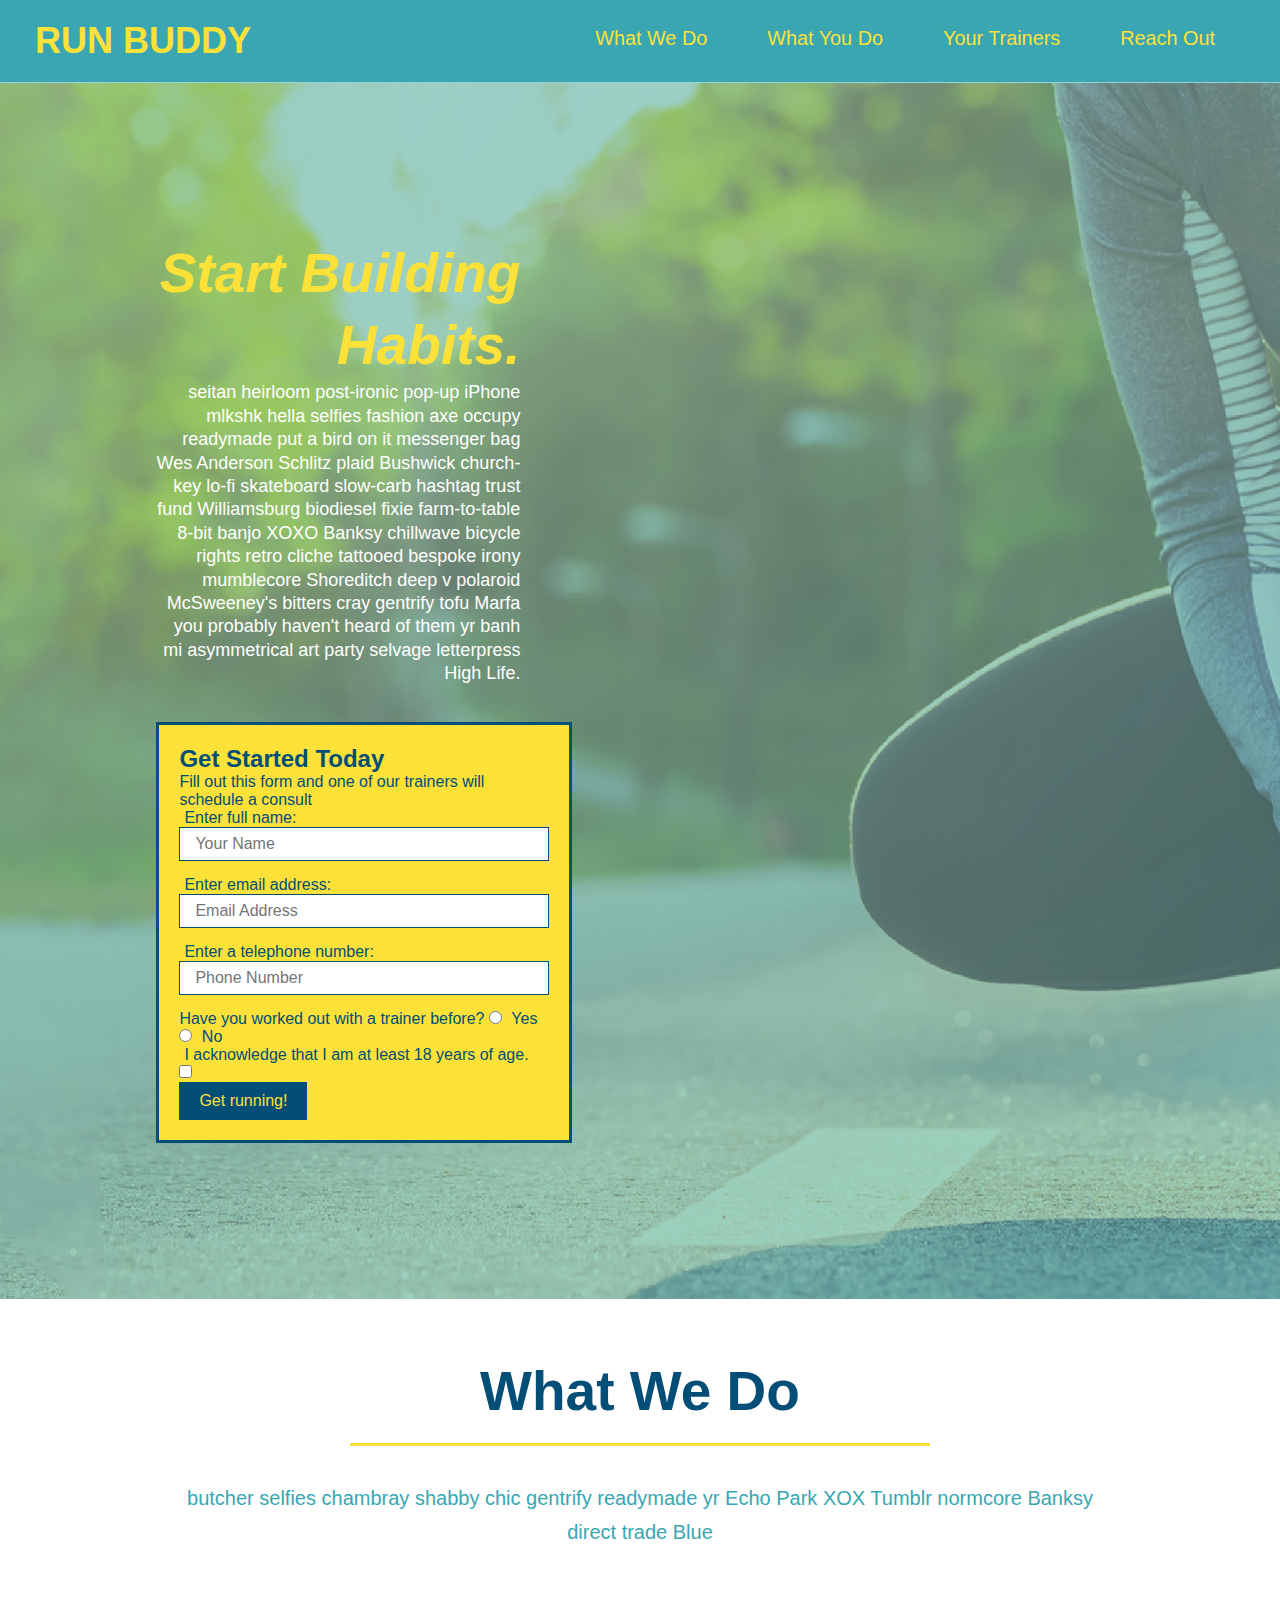
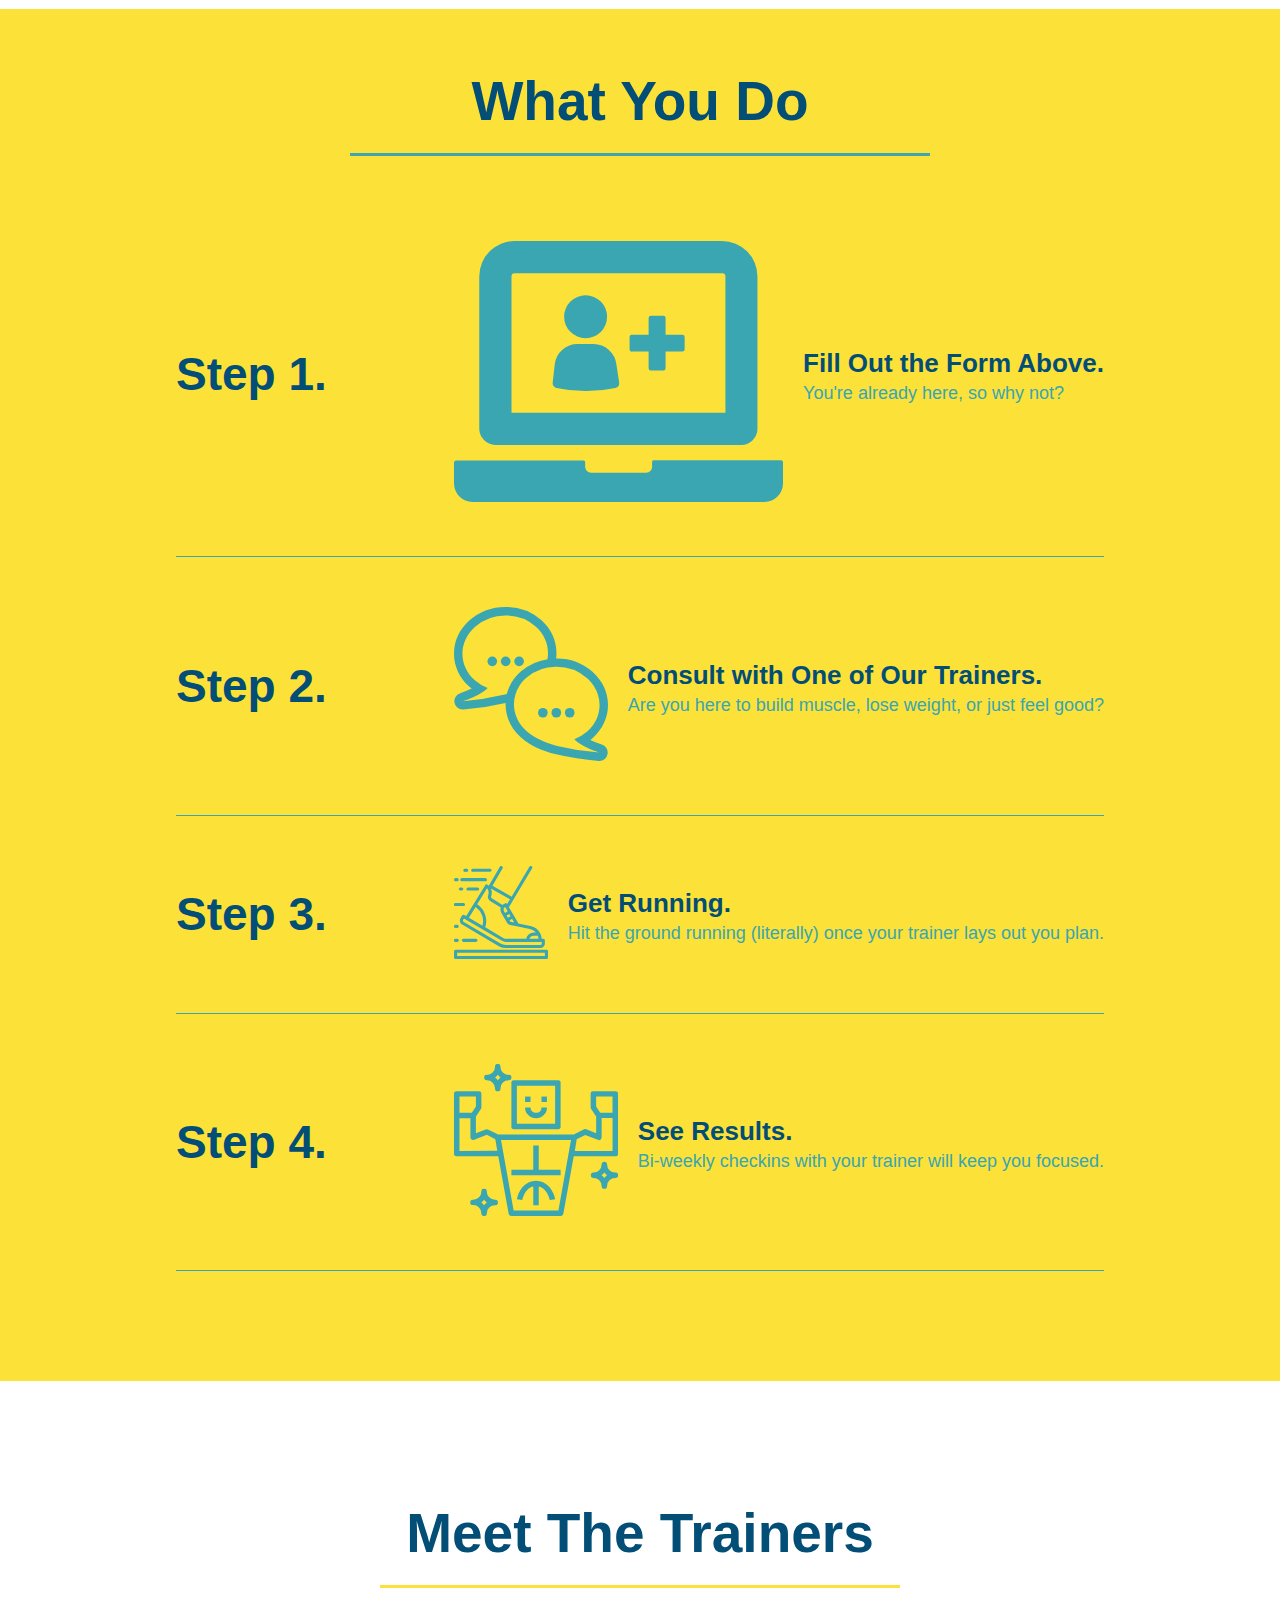
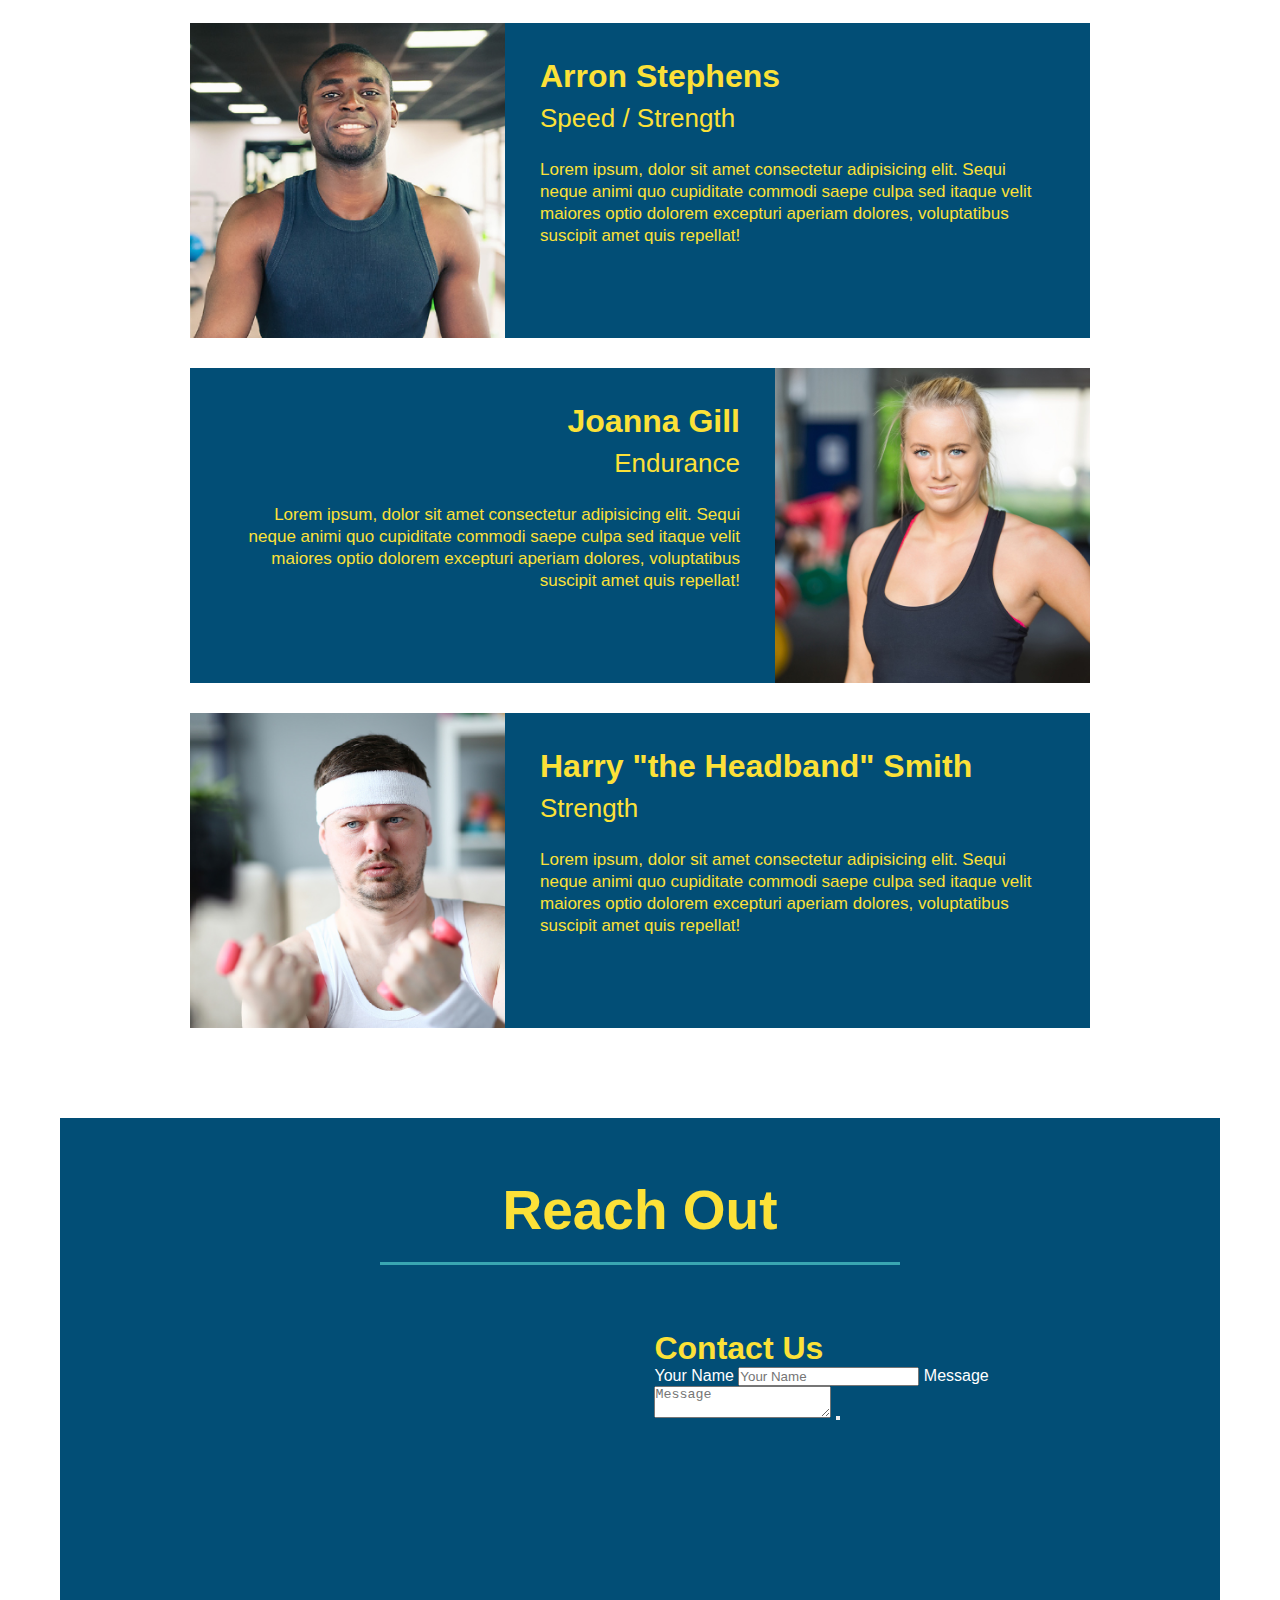
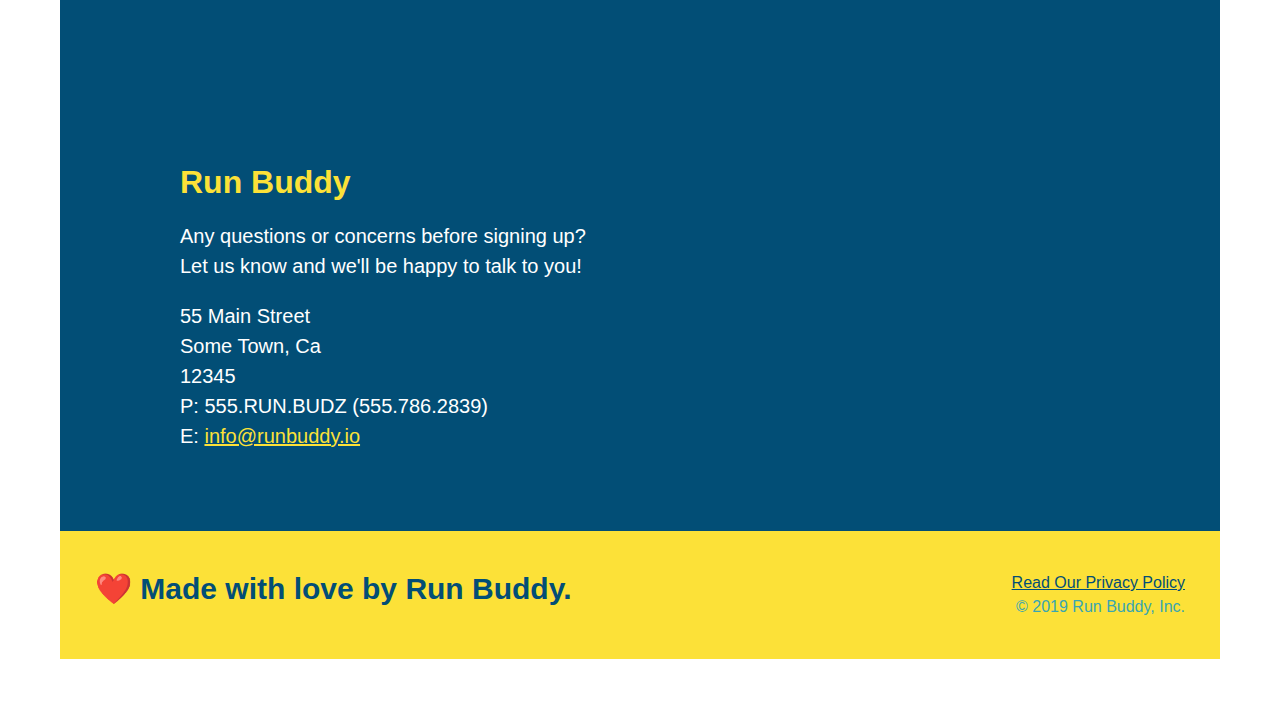
==== commit 5688ddf5: "fixed flexbox in steps" ====
--- a/index.html
+++ b/index.html
@@ -101,6 +101,7 @@
                        <h4>Fill Out the Form Above.</h4>
                        <p>You're already here, so why not?</p>
                      </div> 
+                    </div>
                 </div>
                 
                 <div class="step">
@@ -113,6 +114,7 @@
                     <h4>Consult with One of Our Trainers.</h4>
                     <p>Are you here to build muscle, lose weight, or just feel good?</p>
                     </div>
+                  </div>
                 </div>
 
                 <div class="step">
@@ -125,6 +127,7 @@
                     <h4>Get Running.</h4>
                     <p>Hit the ground running (literally) once your trainer lays out you plan.</p>
                     </div>
+                   </div>
                 </div>
 
                 <div class="step">
@@ -137,6 +140,7 @@
                     <h4>See Results.</h4>
                     <p>Bi-weekly checkins with your trainer will keep you focused.</p>
                     </div>
+                   </div>
                 </div>
              </section>
 
--- a/assets/css/style.css
+++ b/assets/css/style.css
@@ -253,14 +253,6 @@
    line-height: 1.3;
  }
 
- .text-left {
-   text-align: left;
- }
-
- .text-right {
-   text-align: right;
- }
-
 .contact {
   background-color: #024e76;
 }
@@ -299,6 +291,14 @@
   color: #fce138;
 }
 
+.text-left {
+  text-align: left;
+}
+
+.text-right {
+  text-align: right;
+}
+
 .flex-row {
   display: flex;
 }
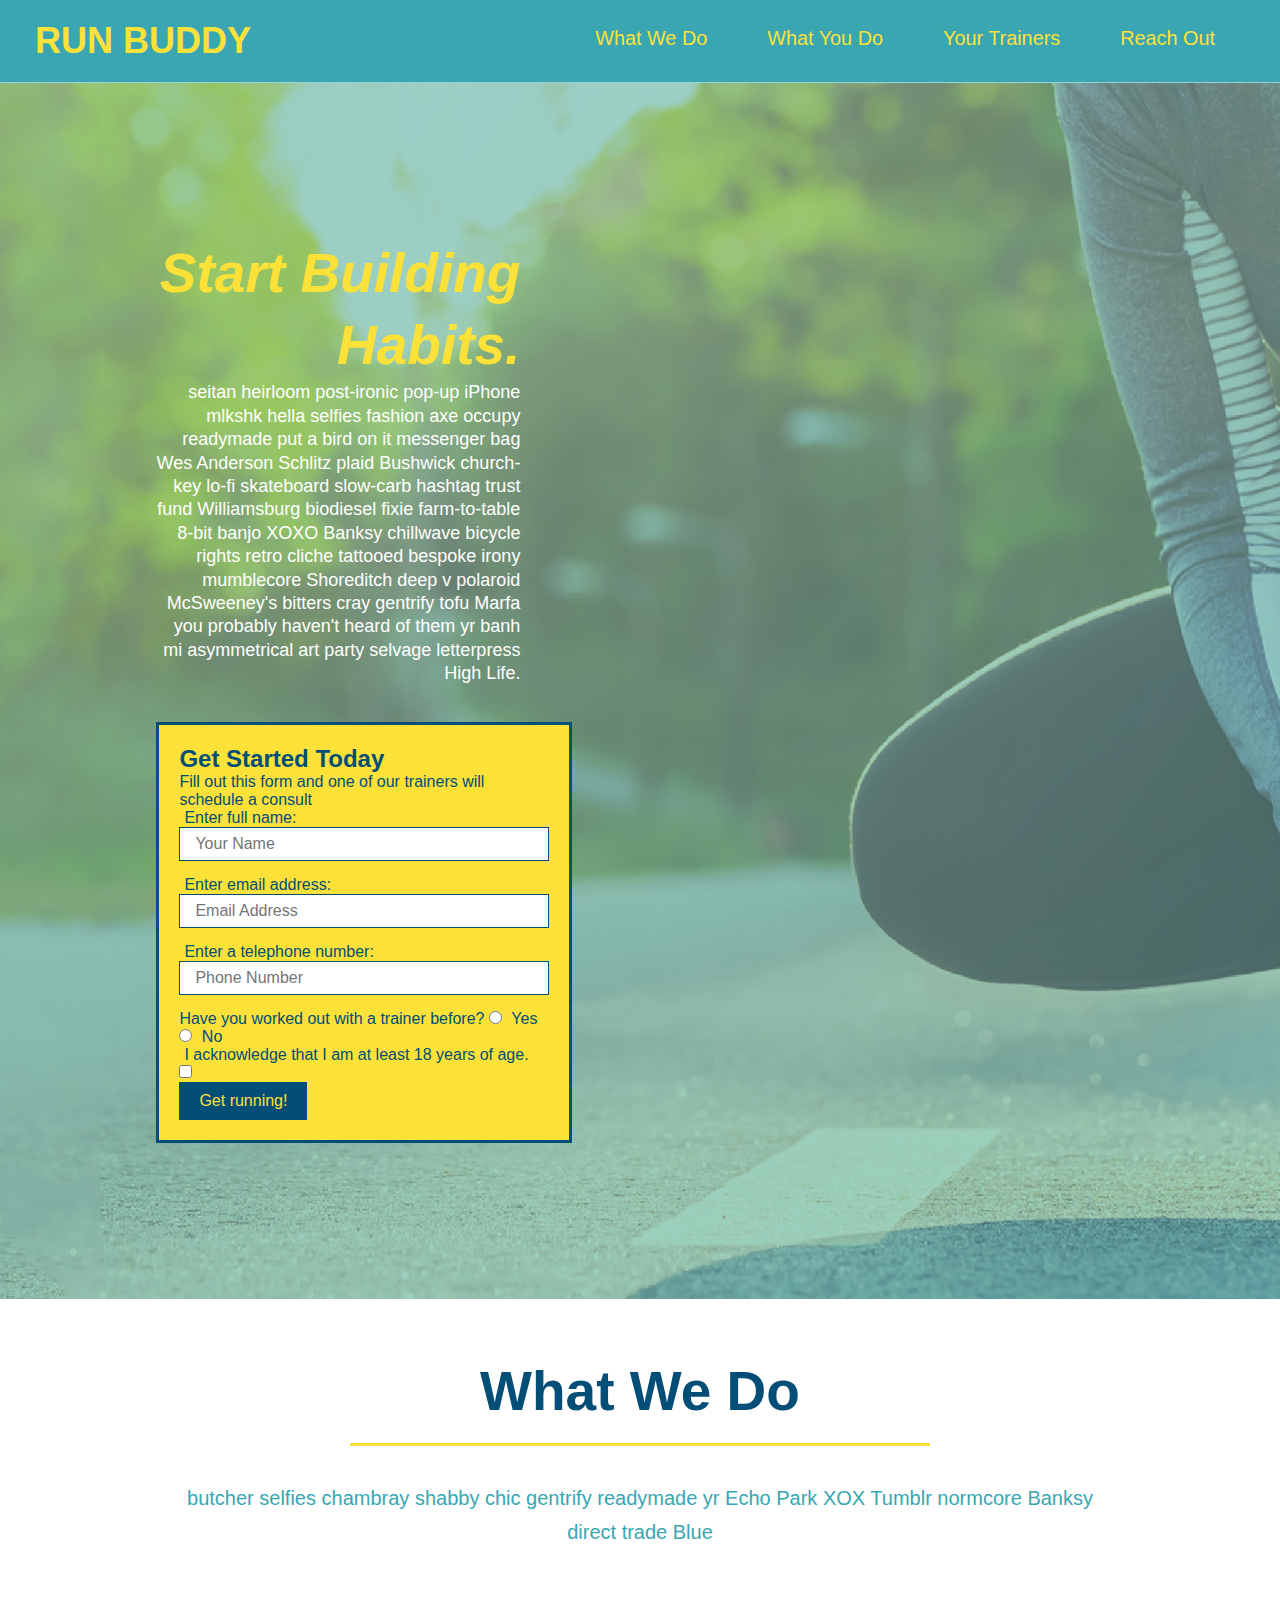
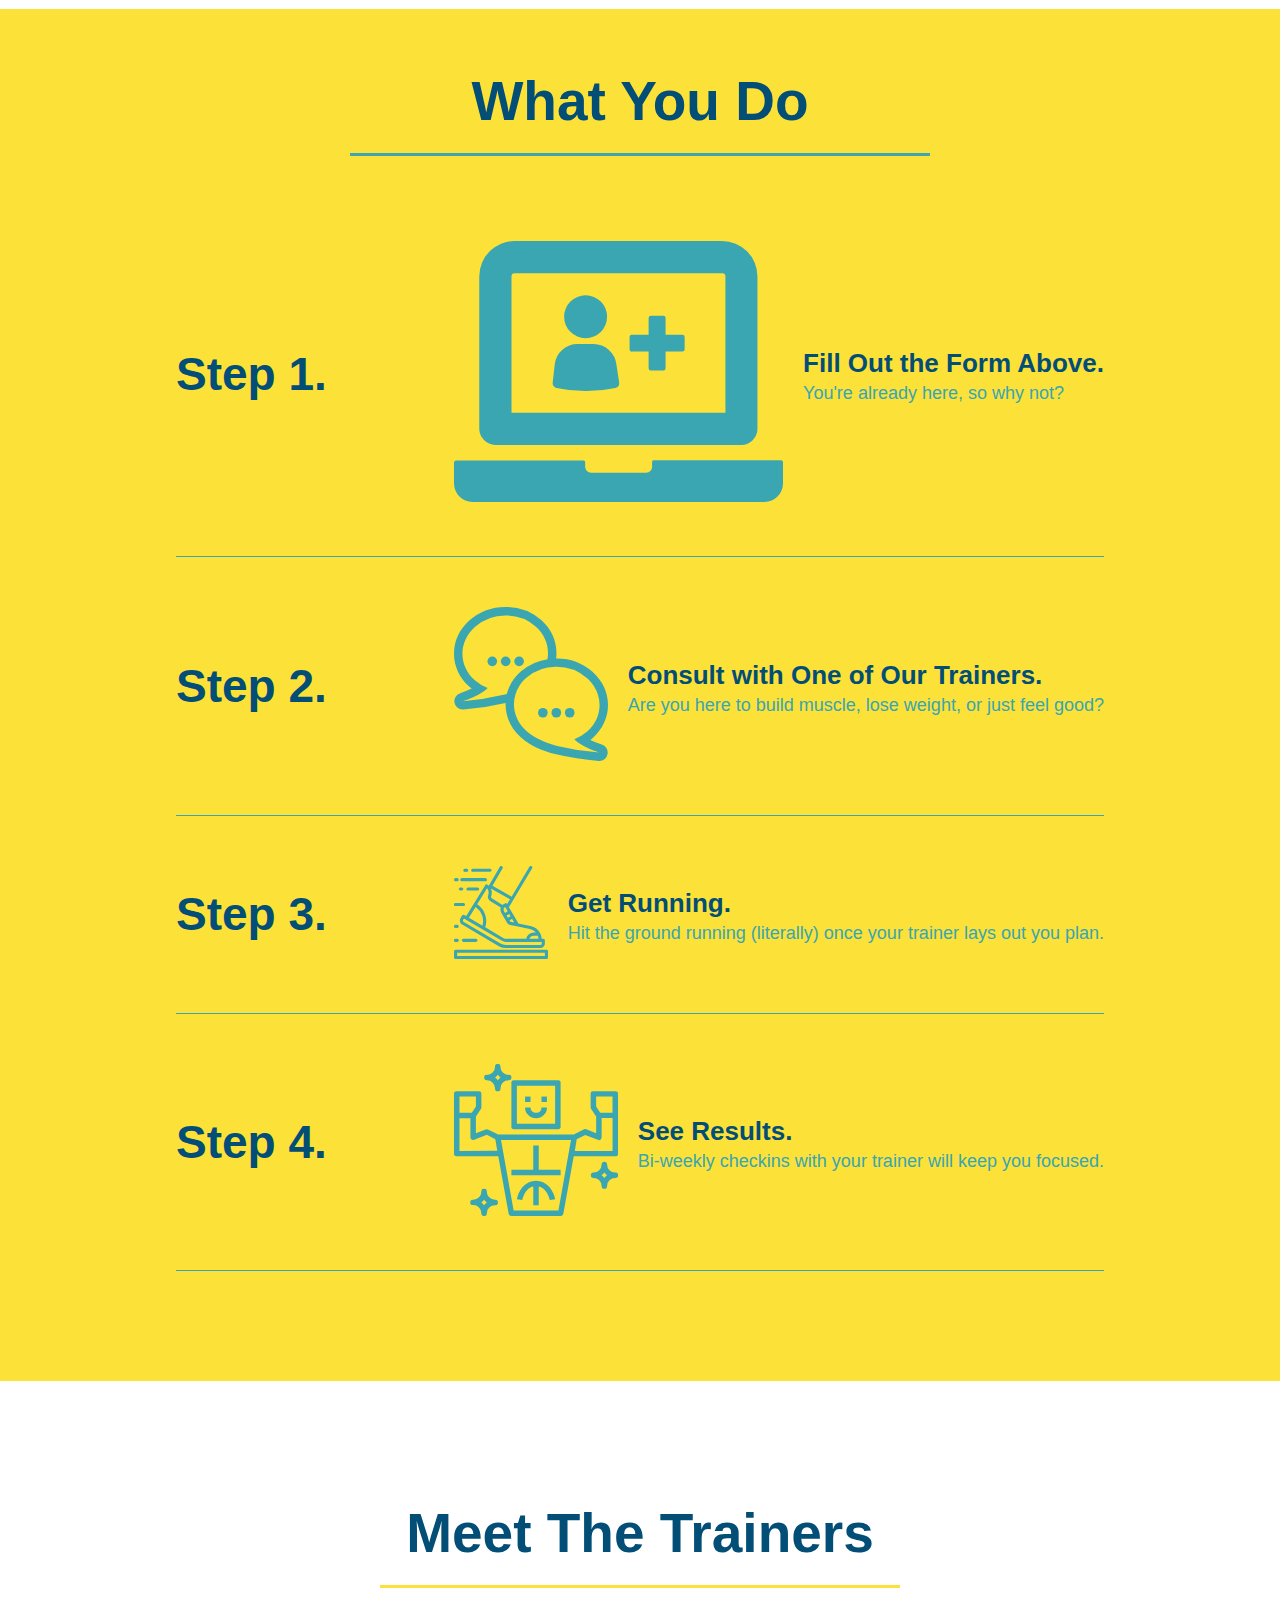
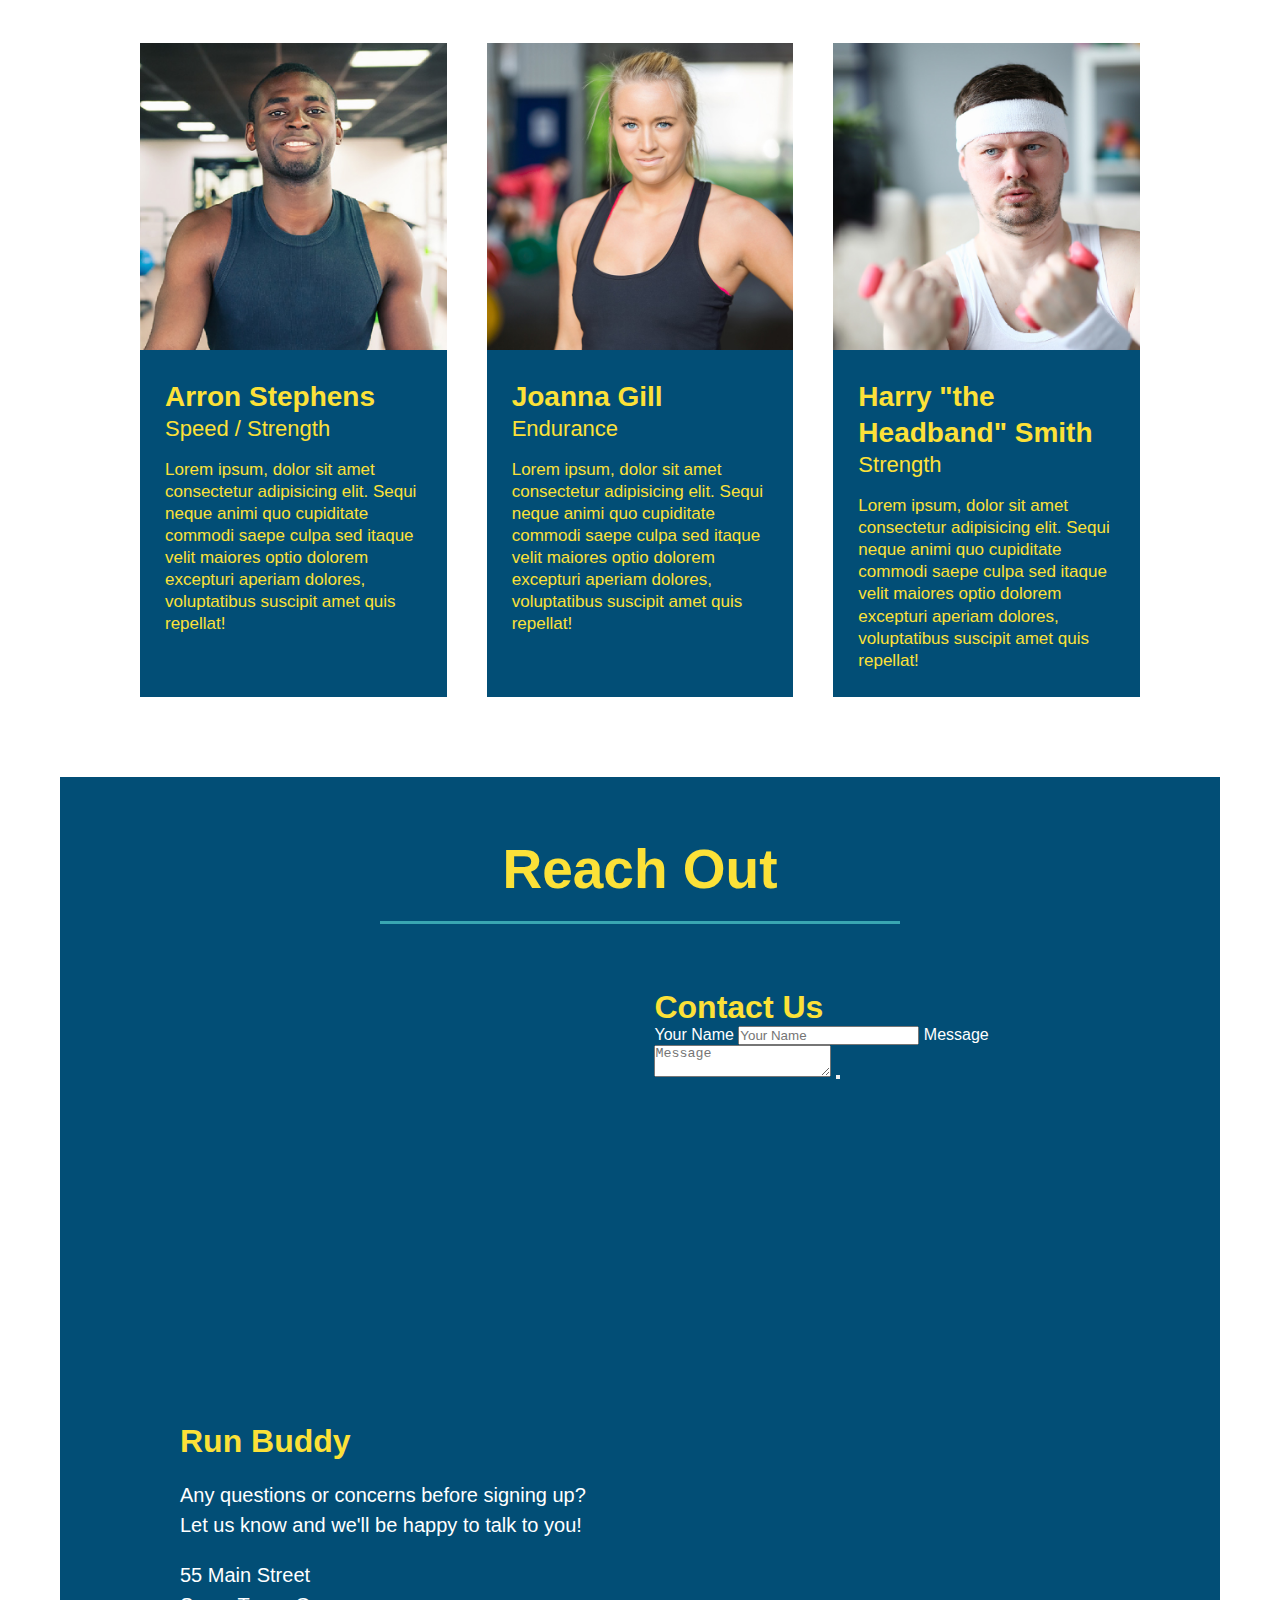
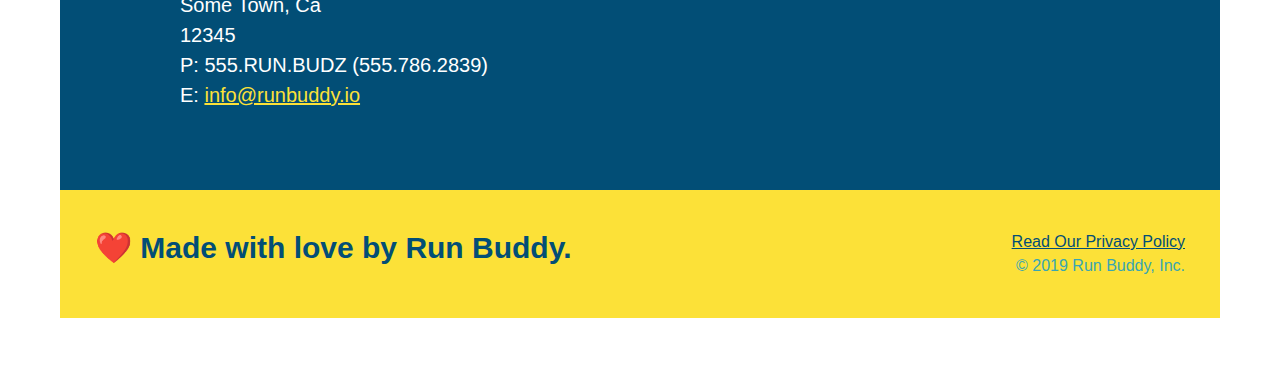
==== commit 8cc7b691: "add flexbox to the trainers" ====
--- a/index.html
+++ b/index.html
@@ -146,15 +146,17 @@
 
             <!-- "meet the trainers" section -->
             <section>
-                <section id="your-trainers" class="trainers">
+                <section id="your-trainers">
                     <div class="flex-row">
                 <h2 class="section-title primary-border">Meet The Trainers</h2>
                     </div>
+                
+            <div class="trainers">
                 <article class="trainer">
                     <img src="./assets/images/trainer-1.jpg" alt="Arron Stephens in his workout clothes, ready to pump iron" />
-                    <div class="trainer-bio text-left">
-                        <h3>Arron Stephens</h3>
-                        <h4>Speed / Strength</h4>
+                    <div class="trainer-bio">
+                        <h3 class="trainer-name">Arron Stephens</h3>
+                        <h4 class="trainer-role">Speed / Strength</h4>
                         <p>
                             Lorem ipsum, dolor sit amet consectetur adipisicing elit. Sequi neque animi quo cupiditate commodi saepe culpa sed
       itaque velit maiores optio dolorem excepturi aperiam dolores, voluptatibus suscipit amet quis repellat!
@@ -163,31 +165,30 @@
                 </article>
 
                 <article class="trainer">
-                    <div class="trainer-bio text-right">
-                        <h3>Joanna Gill</h3>
-                        <h4>Endurance</h4>
+                    <img src="./assets/images/trainer-2.jpg" alt="Joanna cooling off after a workout" />
+                    <div class="trainer-bio">
+                        <h3 class="trainer-name">Joanna Gill</h3>
+                        <h4 class="trainer-role">Endurance</h4>
                         <p>
                             Lorem ipsum, dolor sit amet consectetur adipisicing elit. Sequi neque animi quo cupiditate commodi saepe culpa sed
         itaque velit maiores optio dolorem excepturi aperiam dolores, voluptatibus suscipit amet quis repellat!  
                         </p>
                     </div>
-                    <img src="./assets/images/trainer-2.jpg" alt="Joanna cooling off after a workout" />
                 </article>
 
                 <article class="trainer">
                     <img src="./assets/images/trainer-3.jpg" alt="Harry Smith wearing a headband" />
-                    <div class="trainer-bio text-left">
-                        <h3>Harry "the Headband" Smith</h3>
-                        <h4>Strength</h4>
+                    <div class="trainer-bio">
+                        <h3 class="trainer-name">Harry "the Headband" Smith</h3>
+                        <h4 class="trainer-role">Strength</h4>
                         <p>
                             Lorem ipsum, dolor sit amet consectetur adipisicing elit. Sequi neque animi quo cupiditate commodi saepe culpa sed
       itaque velit maiores optio dolorem excepturi aperiam dolores, voluptatibus suscipit amet quis repellat!
                         </p>
                     </div>
                 </article>
-
-
-                </section>
+            </div>
+            </section>
 
             <!-- "reach out" section -->
             <section id="reach-out" class="contact">
--- a/assets/css/style.css
+++ b/assets/css/style.css
@@ -218,39 +218,42 @@
    color: #024e76;
  }
 
+ .trainers {
+   width: 100%;
+   margin: 0 auto;
+   display: flex;
+   flex-wrap: wrap;
+   justify-content: space-around;
+ }
+
  .trainer {
-   width: 900px;
-   margin: 0 auto 30px auto;
+   margin: 20px;
+   flex: 1;
    background: #024e76;
    color: #fce138;
-   overflow: auto;
  }
 
  .trainer img {
-   width: 35%;
-   float: left;
+   width: 100%;
  }
 
  .trainer-bio {
-   padding: 35px;
-   float: left;
-   width: 65%
+   padding: 25px;
+   line-height: 1.3;
  }
 
  .trainer-bio h3 {
-   font-size: 32px;
-   margin-bottom: 8px;
+   font-size: 28px;
  }
 
  .trainer-bio h4 {
    font-weight: lighter;
-   font-size: 26px;
-   margin-bottom: 25px;
+   font-size: 22px;
+   margin-bottom: 15px;
  }
 
  .trainer-bio p {
    font-size: 17px;
-   line-height: 1.3;
  }
 
 .contact {
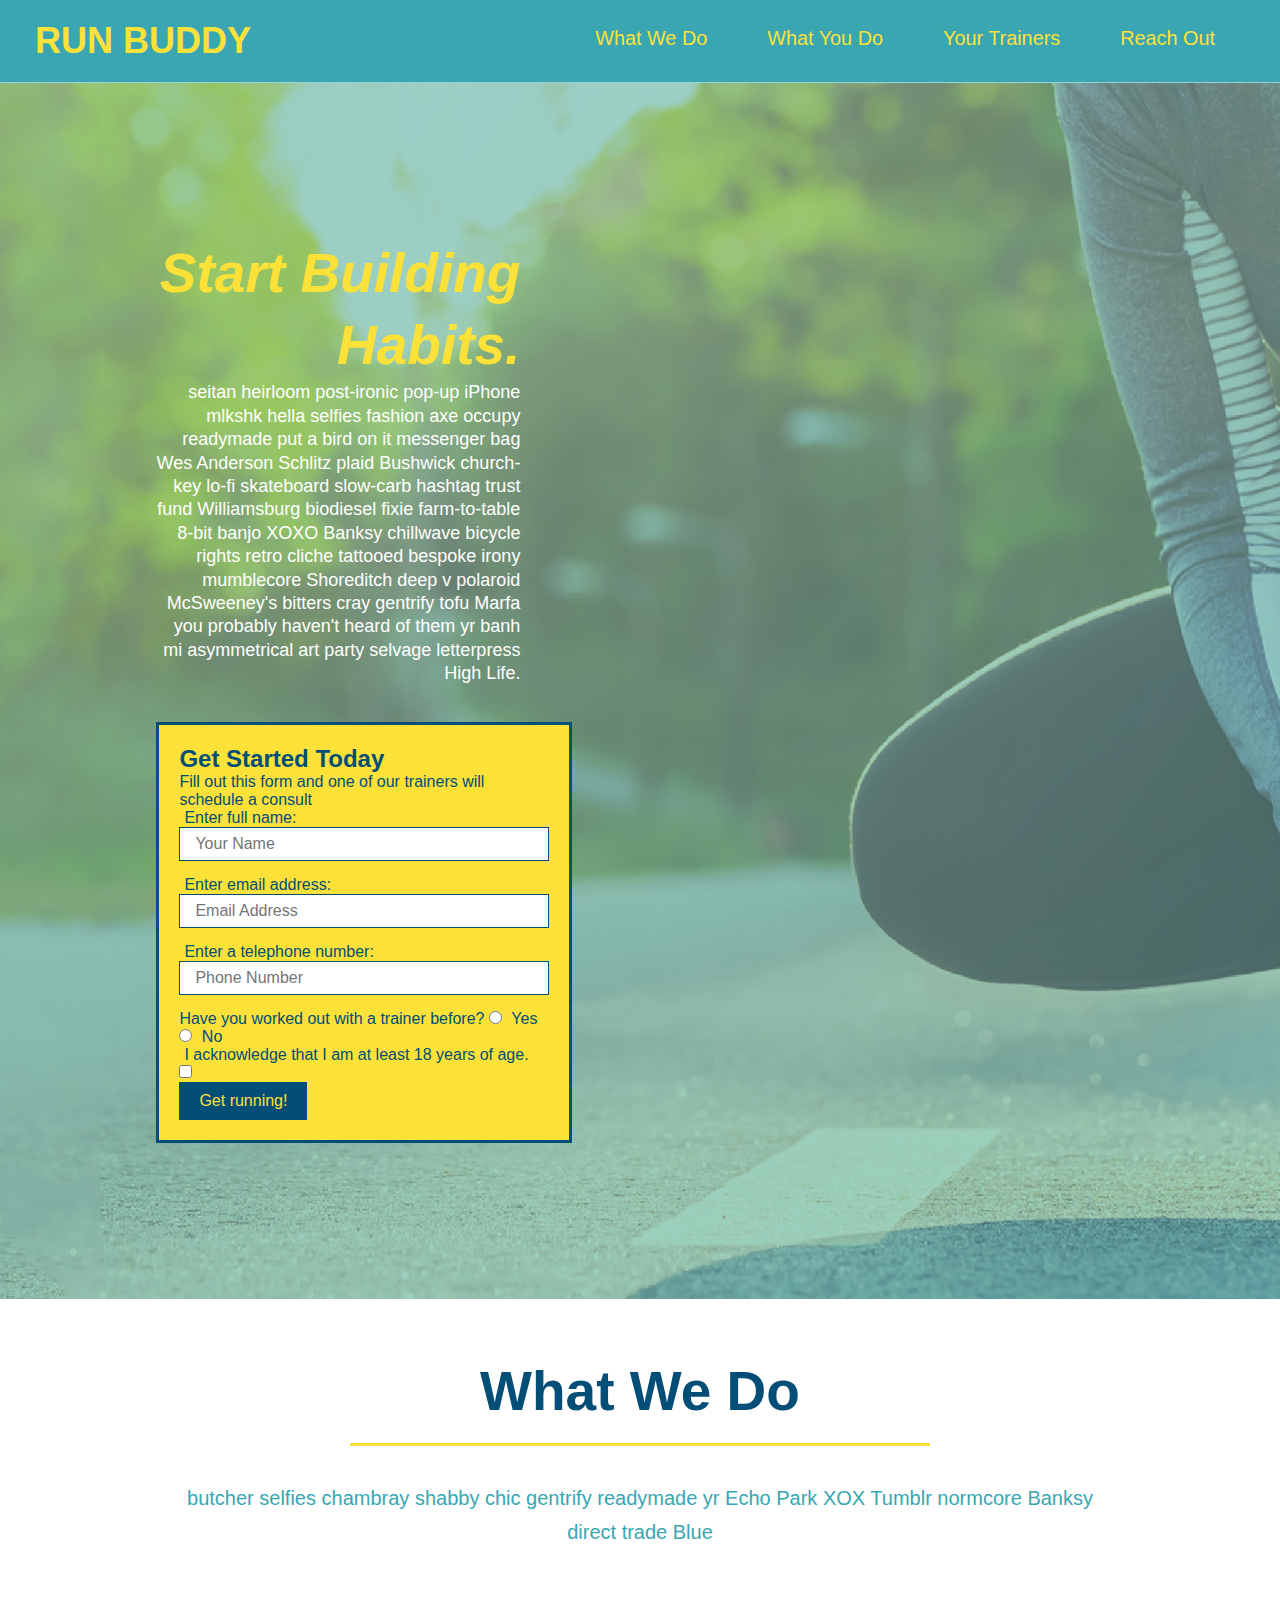
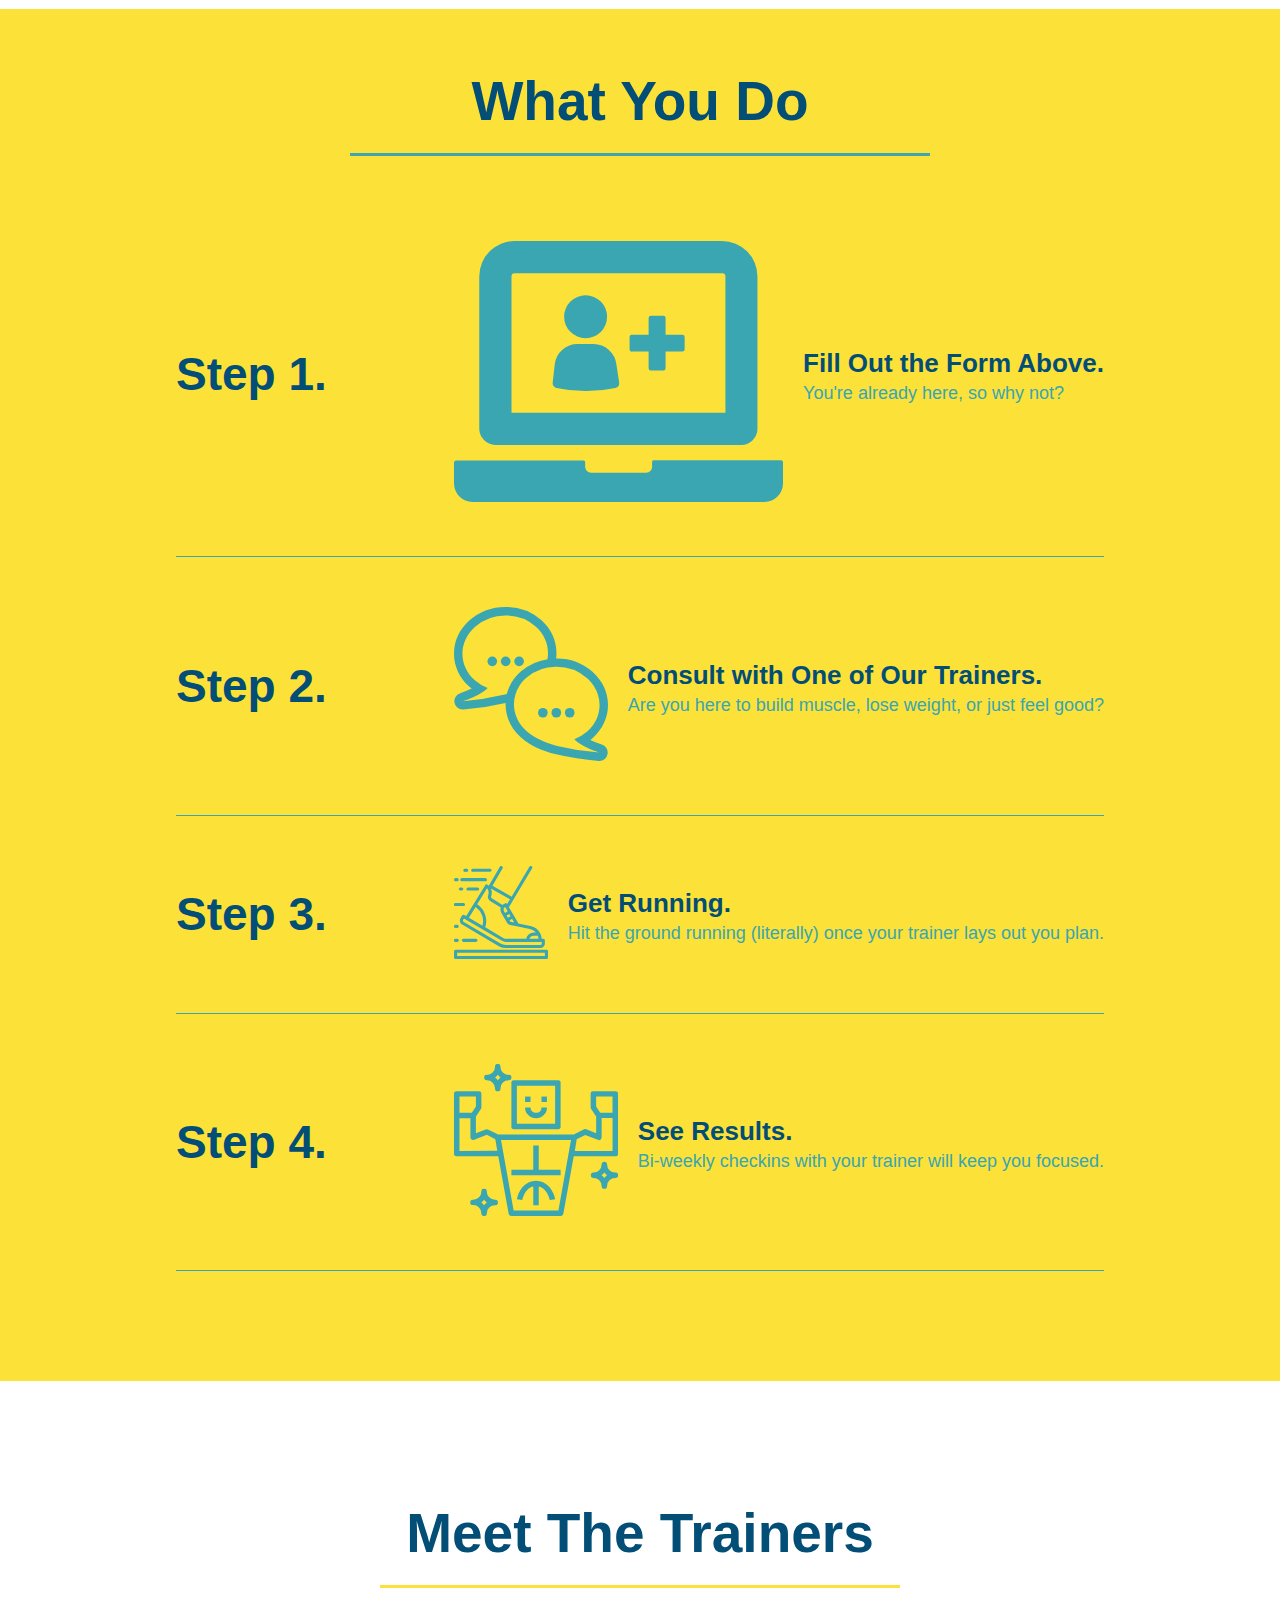
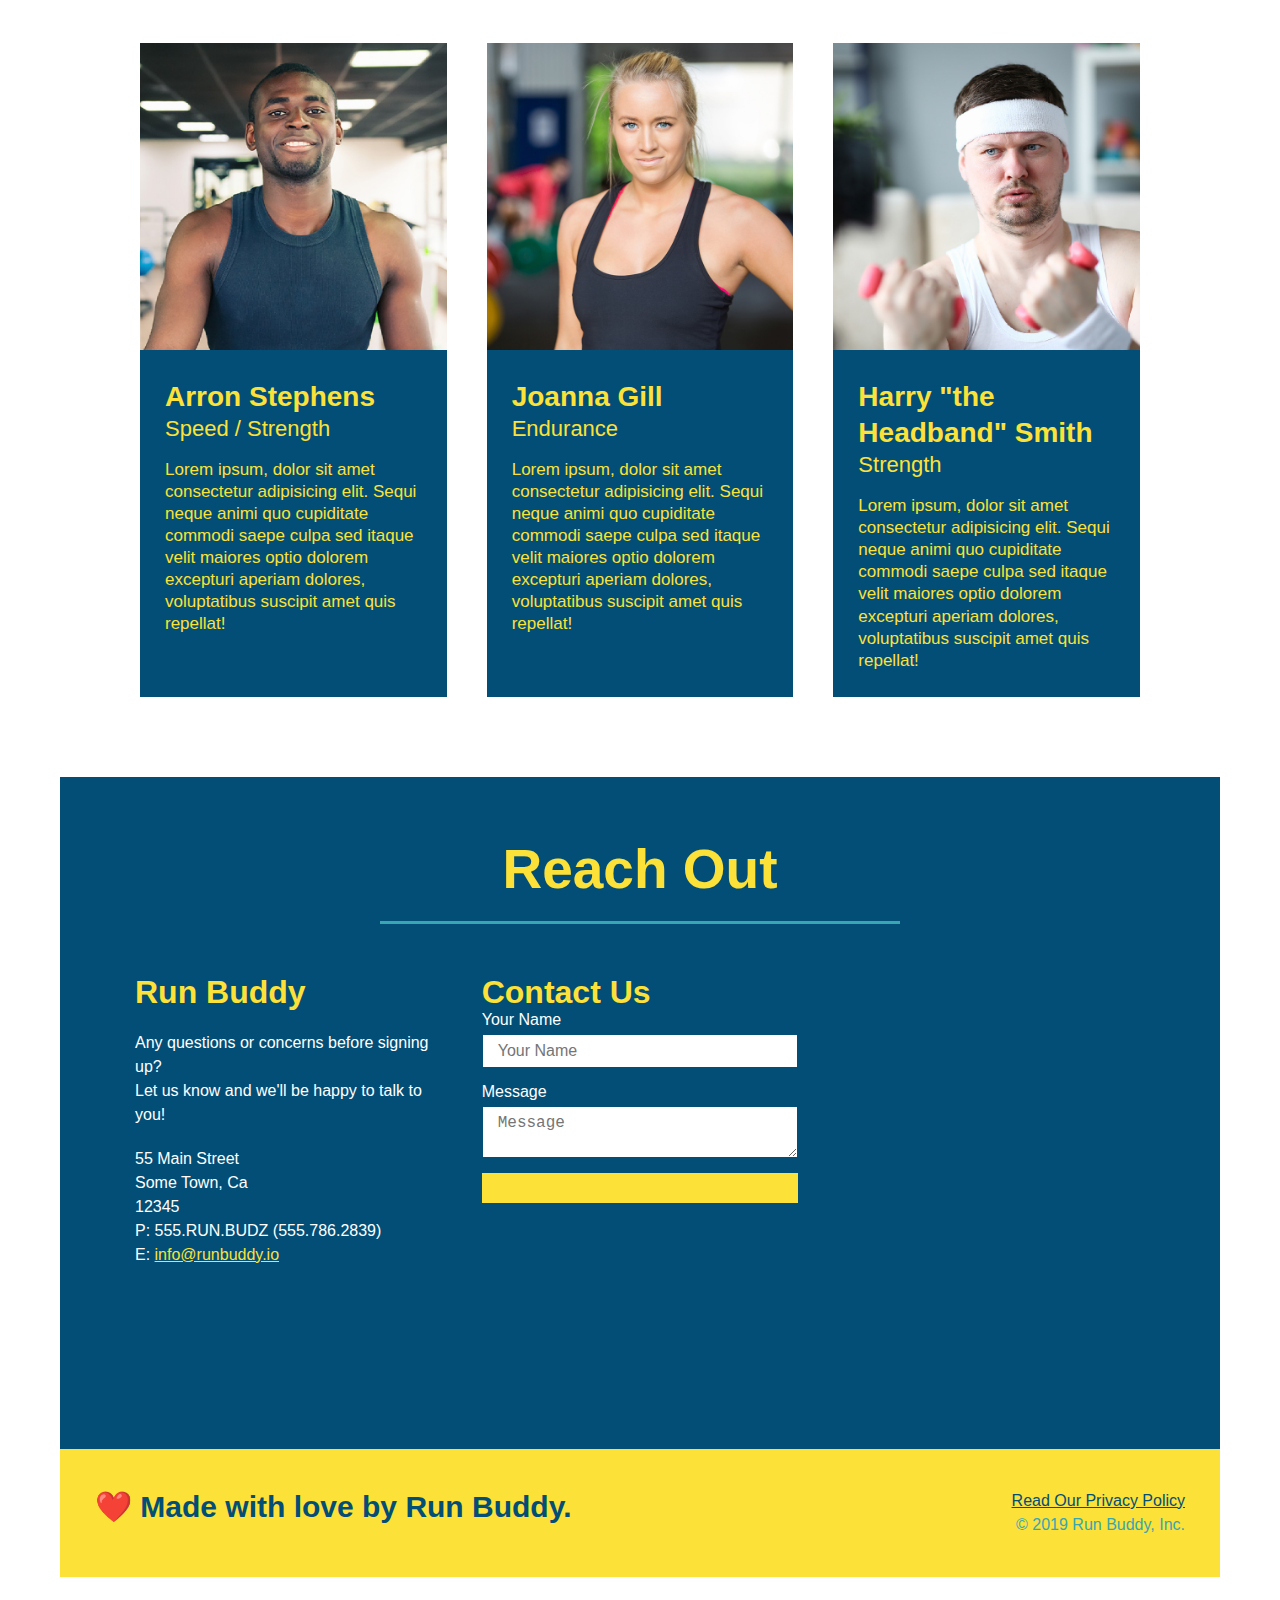
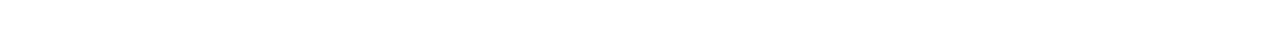
==== commit 6ac8e733: "reach out CSS flexbox cleanup" ====
--- a/index.html
+++ b/index.html
@@ -195,41 +195,40 @@
                     <h2 class="section-title secondary-border">Reach Out</h2>
                     <div class="contact-info">
                         <div>
+                            <h3>Run Buddy</h3>
+                            <p>
+                                Any questions or concerns before signing up?
+                                <br />
+                                Let us know and we'll be happy to talk to you!
+                            </p>
+                            <address>
+                                55 Main Street <br/>
+                                Some Town, Ca <br/>
+                                12345 <br/>
+                                P: 555.RUN.BUDZ (555.786.2839) <br/>
+                                E: <a href="mailto:info@runbuddy.io">info@runbuddy.io</a>
+                            </address>
+                        </div>
+
+                            <div class="contact-form">
+                                <h3>Contact Us</h3>
+                                <form>
+                                    <label for="contact-name">Your Name</label>
+                                    <input type="text" id="contact-name" placeholder="Your Name" />
+        
+                                    <label for="contact-message">Message</label>
+                                    <textarea id="contact-message" placeholder="Message"></textarea>
+        
+                                    <button type="submit"></button>
+                                </form>
+                            </div>
+
                         <iframe src="https://www.google.com/maps/embed?pb=!1m18!1m12!1m3!1d3215.3519048007693!2d-86.64448508537528!3d36.303772303186435!2m3!1f0!2f0!3f0!3m2!1i1024!2i768!4f13.1!3m3!1m2!1s0x886446b5408659a9%3A0xe4652eda2f0257be!2sBlossom%20%26%20Cellar%20Door%20Craft%20Cavern!5e0!3m2!1sen!2sus!4v1639076173028!5m2!1sen!2sus"
                         style="border:0;"
                         allowfullscreen=""
                         loading="lazy">
                         </iframe>
                         </div>
-
-                    <div class="contact-form">
-                        <h3>Contact Us</h3>
-                        <form>
-                            <label for="contact-name">Your Name</label>
-                            <input type="text" id="contact-name" placeholder="Your Name" />
-
-                            <label for="contact-message">Message</label>
-                            <textarea id="contact-message" placeholder="Message"></textarea>
-
-                            <button type="submit"></button>
-                        </form>
-                    </div>
-
-                    <div>
-                    <h3>Run Buddy</h3>
-                    <p>
-                        Any questions or concerns before signing up?
-                        <br />
-                        Let us know and we'll be happy to talk to you!
-                    </p>
-                    <address>
-                        55 Main Street <br/>
-                        Some Town, Ca <br/>
-                        12345 <br/>
-                        P: 555.RUN.BUDZ (555.786.2839) <br/>
-                        E: <a href="mailto:info@runbuddy.io">info@runbuddy.io</a>
-                    </address>
-                    </div>
             </section>
 
             <!-- footer -->
--- a/assets/css/style.css
+++ b/assets/css/style.css
@@ -264,17 +264,22 @@
   color:#fce138;
 }
 
+.contact-info > * {
+  flex: 1;
+  margin: 15px;
+}
+
+.contact-info {
+  display: flex;
+  justify-content: space-between;
+  flex-wrap: wrap;
+}
+
 .contact-info iframe {
-  width: 400px;
   height: 400px;
 }
 
 .contact-info div {
-  width: 410px;
-  display: inline-block;
-  vertical-align: top;
-  text-align: left;
-  margin: 30px 0 0 60px;
   color: white;
 }
 
@@ -286,8 +291,29 @@
 .contact-info p, .contact-info address {
   margin: 20px 0;
   line-height: 1.5;
-  font-size: 20px;
+  font-size: 16px;
   font-style: normal;
+}
+
+.contact-form input, .contact-form textarea {
+  border: 1px solid #024e76;
+  display: block;
+  padding: 7px 15px;
+  font-size: 16px;
+  color: #024e76;
+  width: 100%;
+  margin-bottom: 15px;
+  margin-top: 5px;
+}
+
+.contact-form button {
+  width: 100%;
+  border: none;
+  background: #fce138;
+  color: #024e76;
+  text-align: center;
+  padding: 15px 0;
+  font-size: 16px;
 }
 
 .contact-info a {
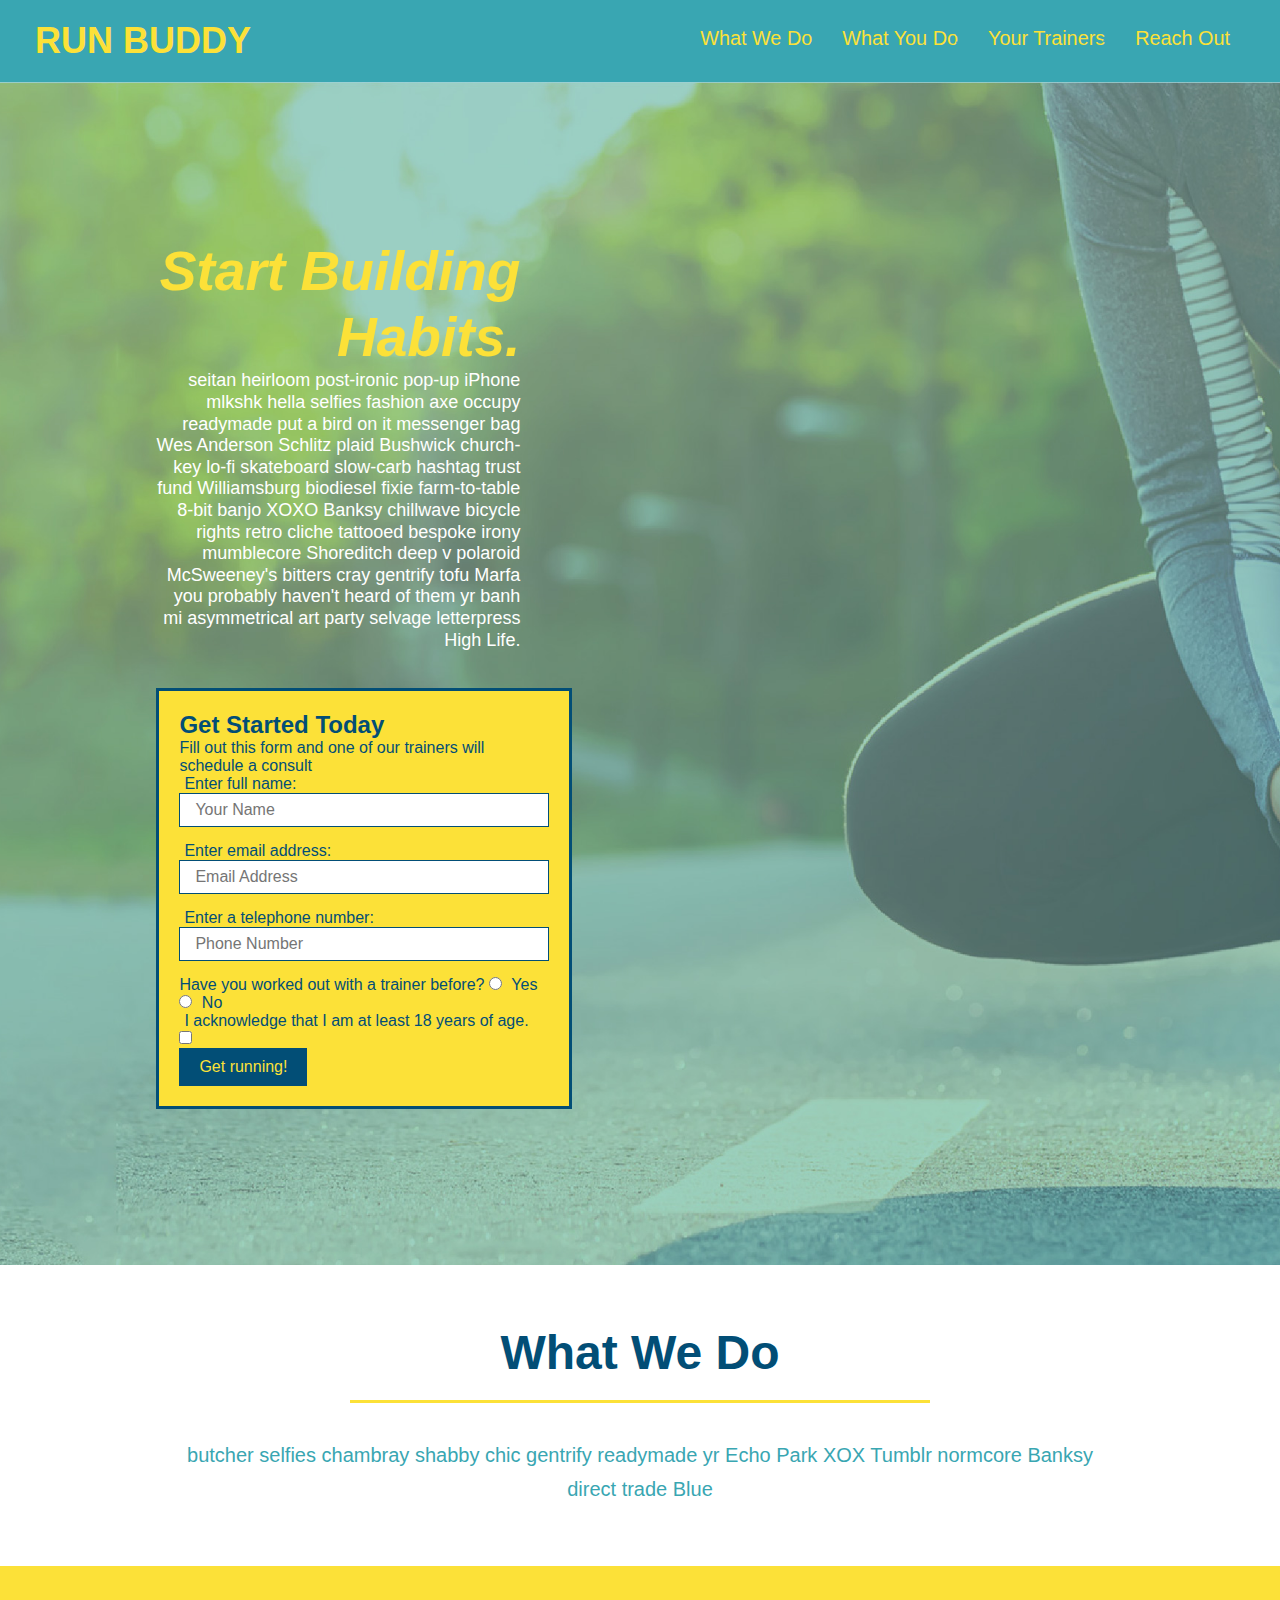
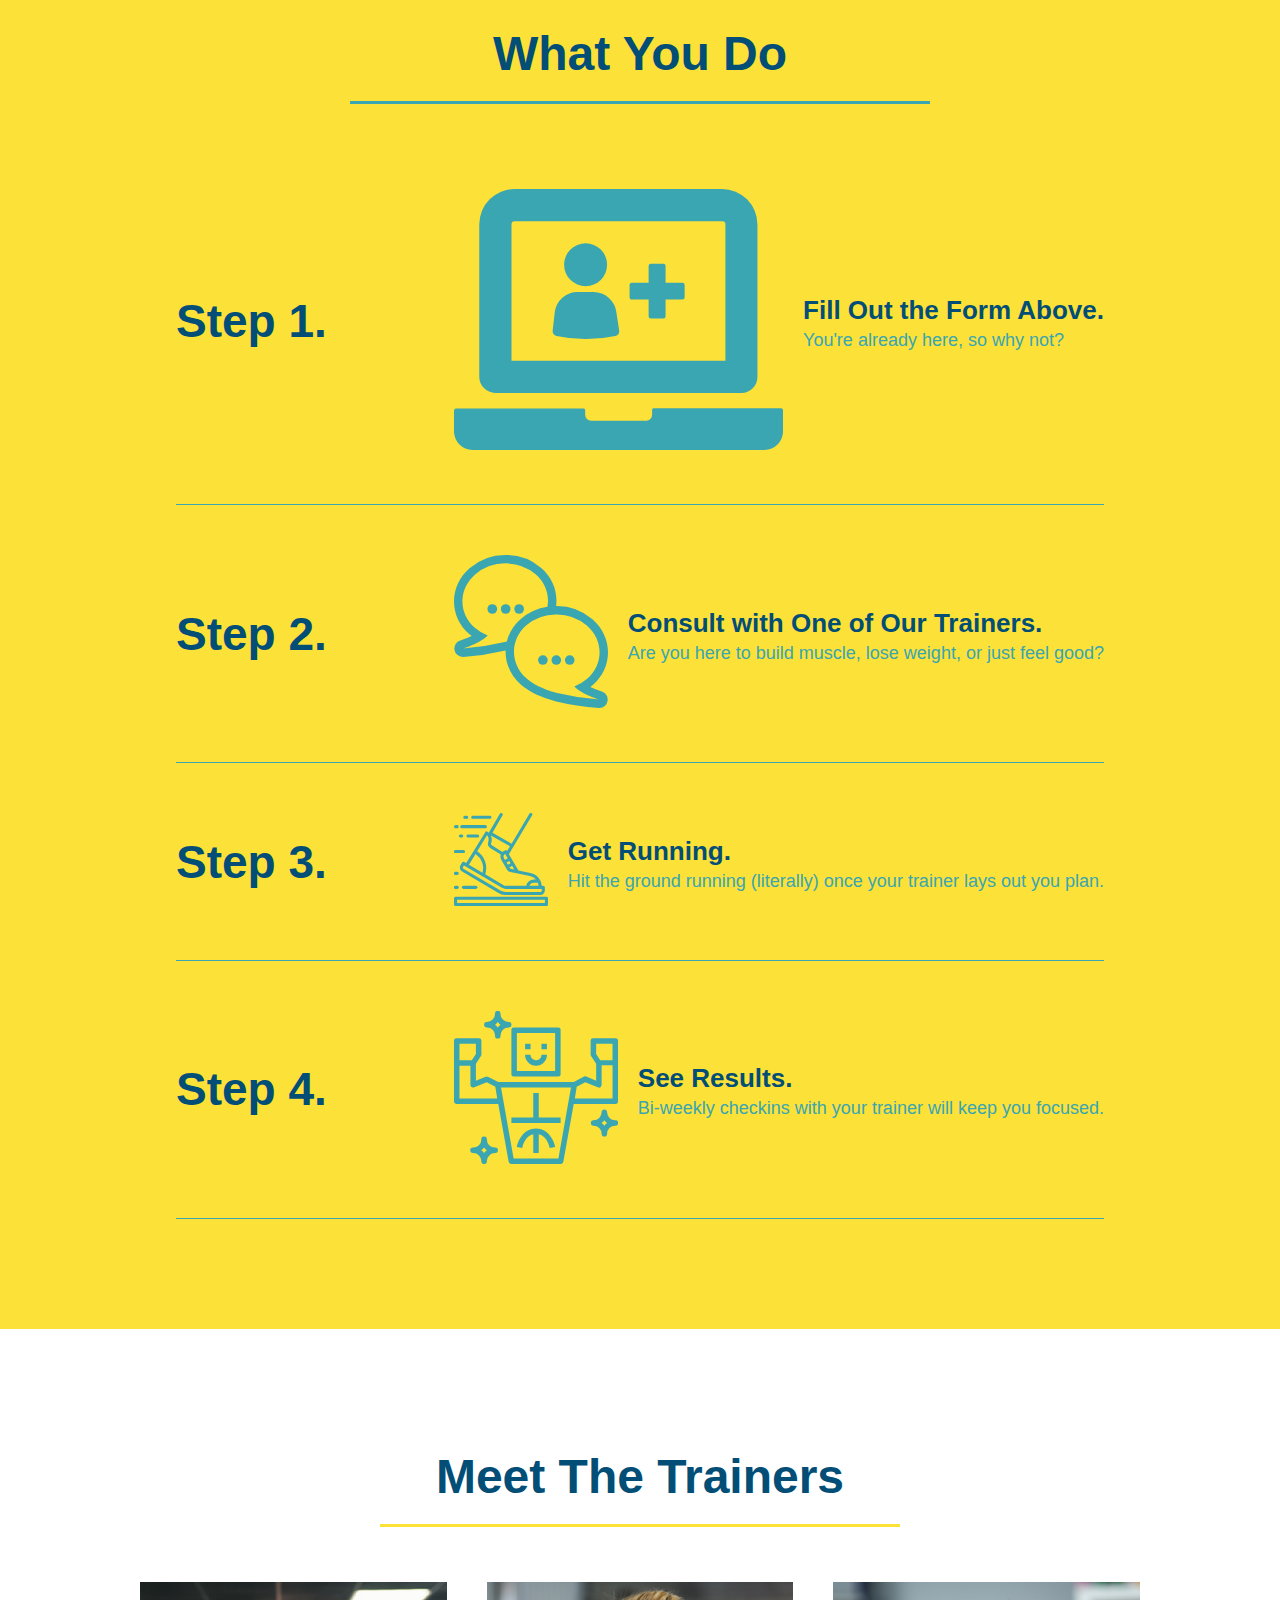
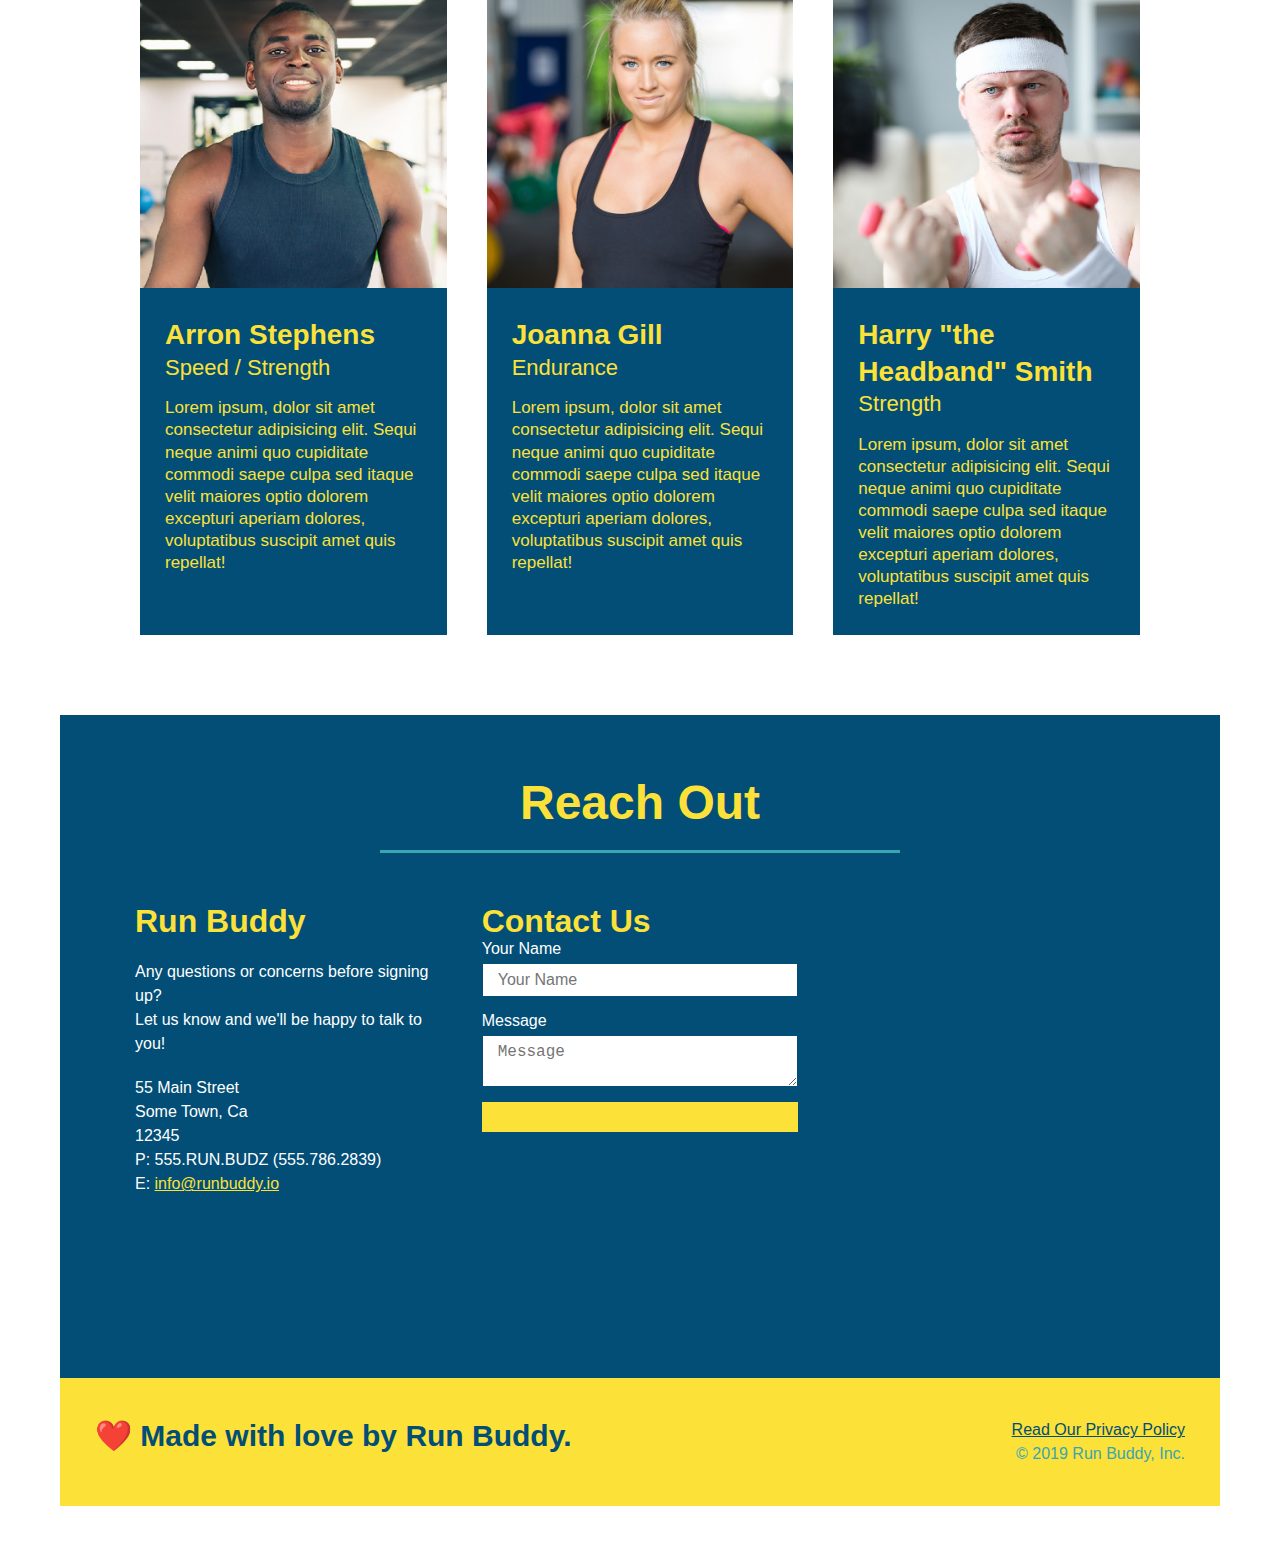
==== commit 88d68d8c: "add display media queries to CSS" ====
--- a/index.html
+++ b/index.html
@@ -1,6 +1,7 @@
 <!DOCTYPE html>
 <html lang="en">
     <head>
+        <meta name="viewport" content="width=device-width, initial-scale=1.0" />
         <meta charset="UTF-8" />
         <title>Run Buddy</title>
         <link rel="stylesheet" href="./assets/css/style.css" />
--- a/assets/css/style.css
+++ b/assets/css/style.css
@@ -42,7 +42,7 @@
 }
 
 header nav ul li a {
-  margin: 0 30px;
+  padding: 10px 15px;
   font-weight: lighter;
   font-size: 1.55vw;
 }
@@ -79,6 +79,7 @@
   background-image: url("../images/hero-bg.jpg");
   background-size: cover;
   background-position: center;
+  align-items: flex-start;
   display: flex;
   justify-content: center;
   flex-wrap: wrap;
@@ -108,7 +109,7 @@
   margin: 3.5%;
   color: #fff;
   font-size: 18px;
-  line-height: 1.3;
+  line-height: 1.2;
 }
 
 .hero-cta h2 {
@@ -140,7 +141,7 @@
 }
 
 .section-title {
-  font-size: 55px;
+  font-size: 48px;
   color: #024e76;
   border-bottom: 3px solid;
   padding-bottom: 20px;
@@ -331,3 +332,18 @@
 .flex-row {
   display: flex;
 }
+
+/* MEDIA QUERY FOR SMALLER DESKTOPS */
+@media screen and (max-width: 980px) {
+
+}
+
+/* MEDIA QUERY FOR TABLETS */
+@media  and (max-width: 768px) {
+
+}
+
+/* MEDIA QUERY FOR MOBILES */
+@media  and (max-width: 575px) {
+
+}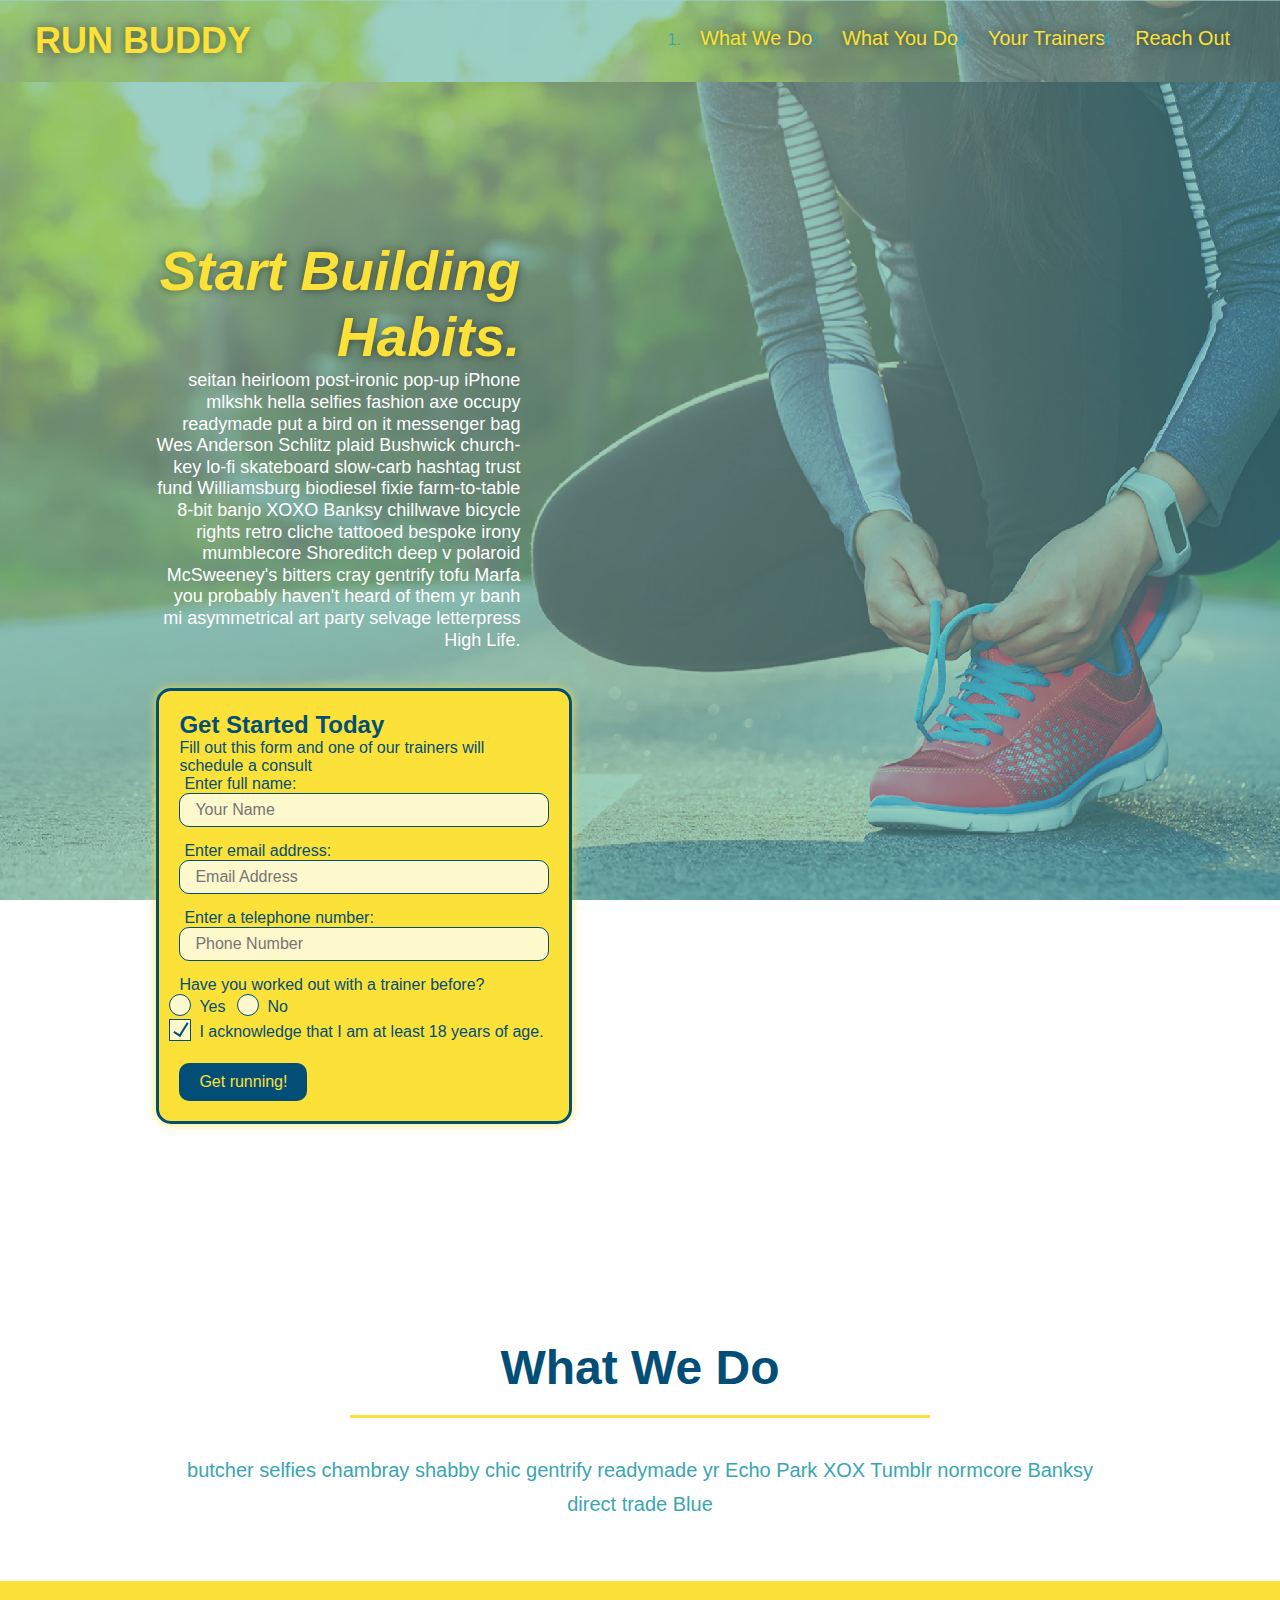
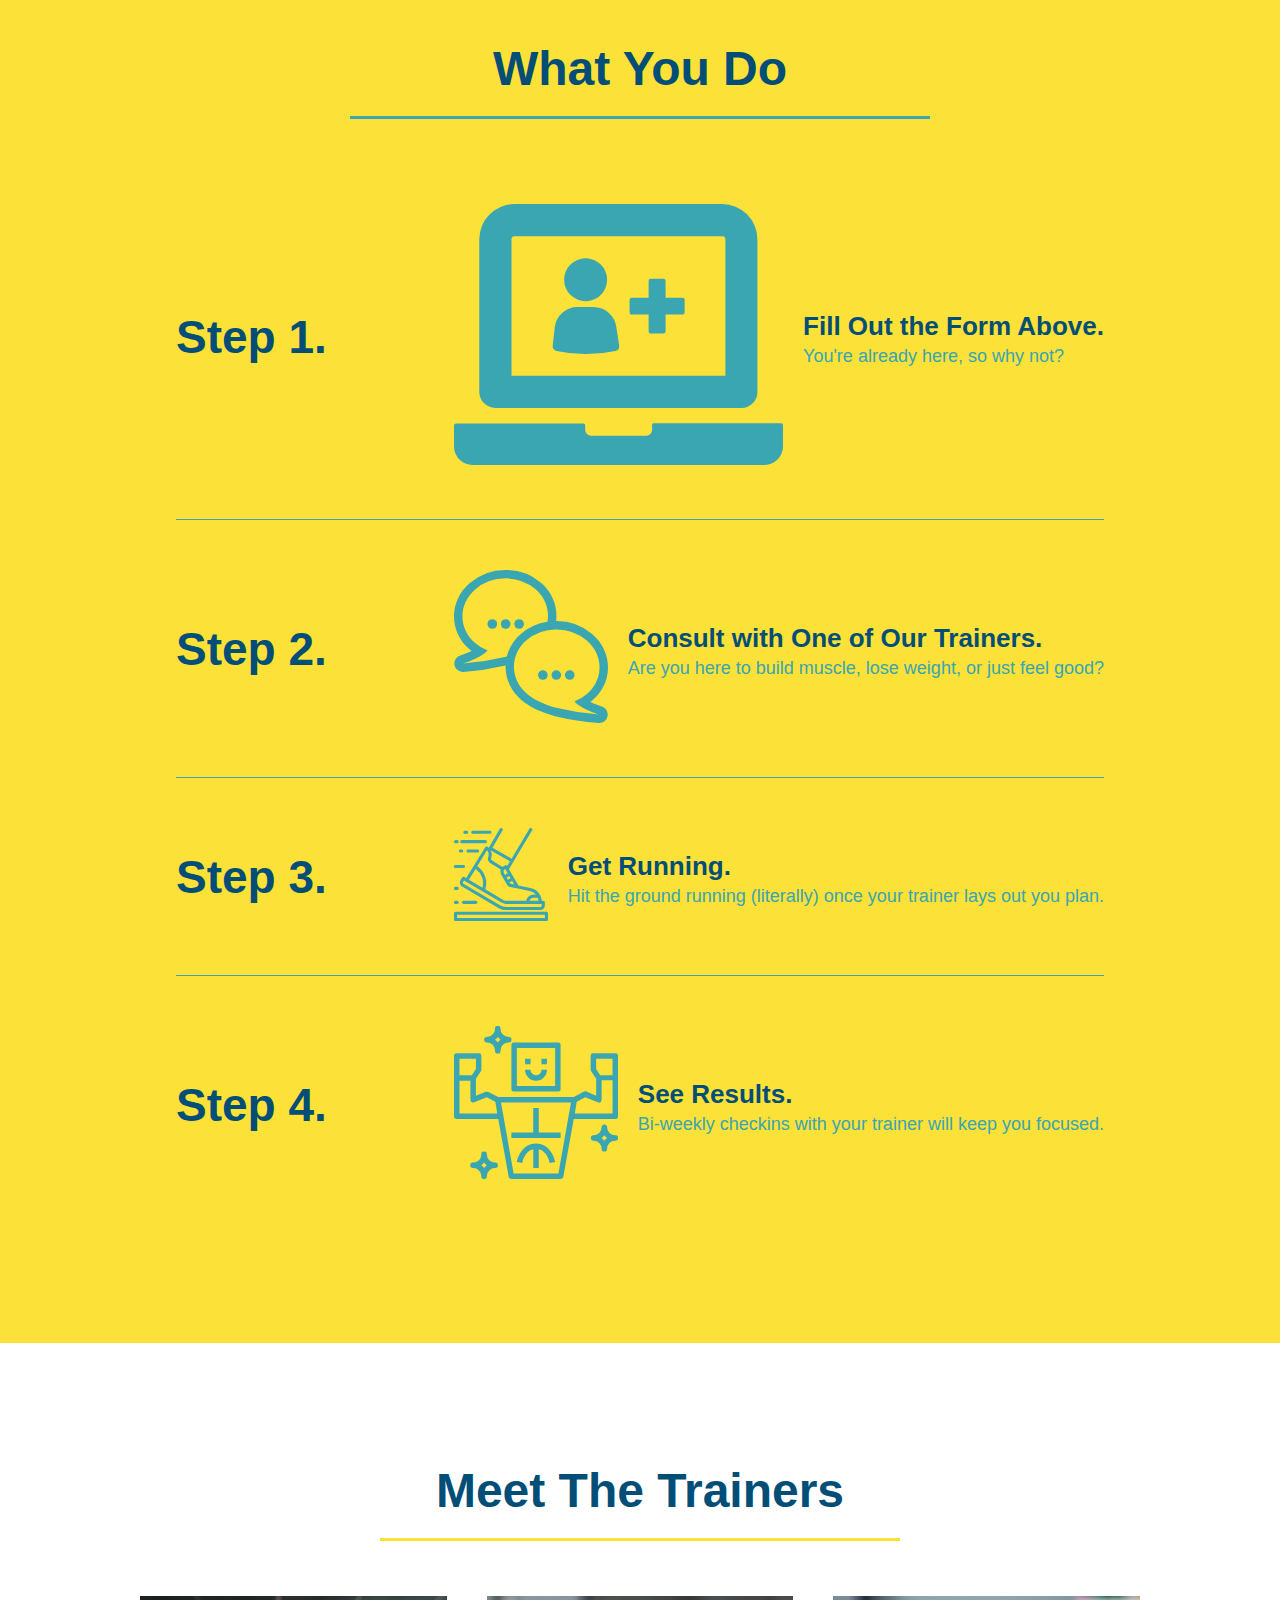
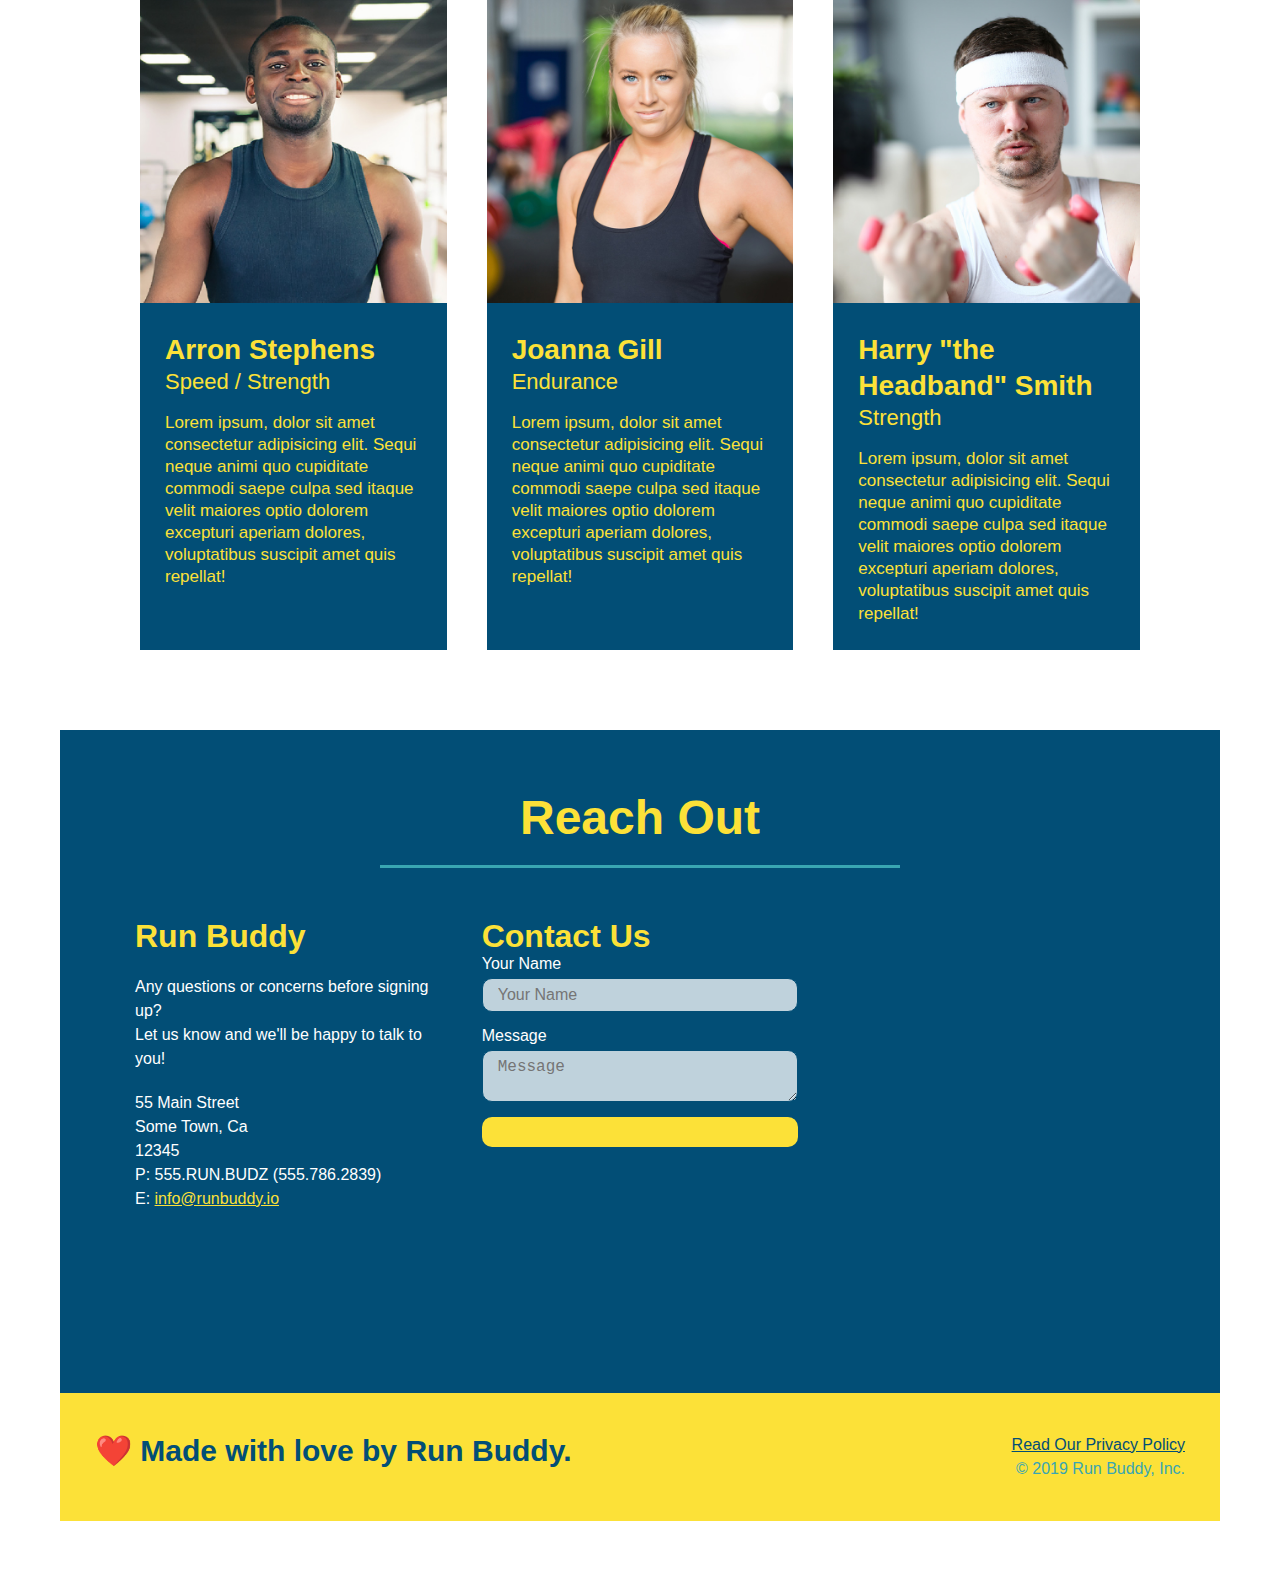
==== commit 3f158e7f: "CSS upgrades checkbox" ====
--- a/index.html
+++ b/index.html
@@ -55,16 +55,20 @@
                     <input type="tel" placeholder="Phone Number" name="phone" id="phone" class="form-input" />
                     <p>
                         Have you worked out with a trainer before?
+                        <span class="radio-wrapper">
                         <input type="radio" name="trainer-confirm" id="trainer-yes" />
                         <label for="trainer-yes">Yes</label>
+                        </span>
+                        <span class="radio-wrapper">
                         <input type="radio" name="trainer-confirm" id="trainer-no" />
                         <label for="trainer-no">No</label>
-                    </p>
-                    <p>
-                      <label for="checkbox">
-                        I acknowledge that I am at least 18 years of age. 
-                      </label>
-                      <input type="checkbox" name="age-confirm" id="checkbox" />
+                        </span>
+                    </p>
+                    <p>
+                        <span class="checkbox-wrapper">
+                        <label for="checkbox">I acknowledge that I am at least 18 years of age.</label>
+                        <input type="checkbox" name="age-confirm" id="checkbox" />
+                        </span>
                     </p>
                     <button type="submit">
                         Get running!
--- a/assets/css/style.css
+++ b/assets/css/style.css
@@ -10,14 +10,24 @@
 }
 
 header {
+  background-attachment: fixed;
+  background-position: 80%;
+  background-image: url("../images/hero-bg.jpg");
+  background-size: cover;
+  background-position: center;
+  position: -webkit-sticky;
+  position: sticky;
+  top: 0;
   padding: 20px 35px;
   background-color: #39a6b2;
   display: flex;
   justify-content: space-between;
   flex-wrap: wrap;
+  z-index: 9999;
 }
 
 header h1 {
+  text-shadow: 0 0 10px rgba(0, 0, 0, 0.5);
   font-weight: bold;
   font-size: 36px;
   color: #fce138;
@@ -42,9 +52,17 @@
 }
 
 header nav ul li a {
+  text-shadow: 0 0 10px rgba(0, 0, 0, 0.5);
   padding: 10px 15px;
   font-weight: lighter;
   font-size: 1.55vw;
+}
+
+header nav ul li a:hover {
+  background: #fce138;
+  color: #024e76;
+  border-radius: 15px;
+  text-shadow: none;
 }
 
 footer {
@@ -76,9 +94,10 @@
 }
 
 .hero {
+  background-attachment: fixed;
+  background-position: 80%;
   background-image: url("../images/hero-bg.jpg");
   background-size: cover;
-  background-position: center;
   align-items: flex-start;
   display: flex;
   justify-content: center;
@@ -86,6 +105,8 @@
 }
 
 .hero-form {
+  box-shadow: 0 0 10px rgba(252, 225, 56, 0.8);
+  border-radius: 15px;
   border: 3px solid #024e76;
   background-color: #fce138;
   padding: 20px;
@@ -113,12 +134,15 @@
 }
 
 .hero-cta h2 {
+  text-shadow: 0 0 10px rgba(0, 0, 0, 0.5);
   font-style: italic;
   font-size: 55px;
   color: #fce138;
 }
 
 .form-input {
+  background-color: rgba(255,255,255, 0.75);
+  border-radius: 10px;
   border: 1px solid #024e76;
   display: block;
   padding: 7px 15px;
@@ -128,16 +152,86 @@
   margin-bottom: 15px;
 }
 
+.form-input:focus {
+  background-color: rgba(255,255,255, 1);
+  outline: none;
+}
+
 .hero-form label {
   margin: 0 5px;
 }
 
+.checkbox-wrapper input, .radio-wrapper input {
+  opacity: 0;
+}
+
+.checkbox-wrapper label, .radio-wrapper label {
+  position: relative;
+  left: 10px;
+  margin: 10px;
+  line-height: 1.6;
+}
+
+.checkbox-wrapper label:before, .radio-wrapper label:before {
+  content: "";
+  height: 20px;
+  width: 20px;
+  background: rgba(255, 255, 255, 0.75);
+  border: 1px solid #024e76;
+  position: absolute;
+  top: -4px;
+  left: -30px;
+}
+
+.radio-wrapper label::before {
+  border-radius: 50%;
+}
+
+.radio-wrapper label::after {
+  content: "";
+  width: 20px;
+  height: 20px;
+  border-radius: 50%;
+  background: #024e76;
+  position: absolute;
+  left: -29px;
+  top: -3px;
+  background-image: radial-gradient(circle, #39a6b2, #024e76);
+}
+
+.checkbox-wrapper label::after {
+  content: "";
+  height: 6px;
+  width: 14px;
+  border-left: 2px solid #024e76;
+  border-bottom: 2px solid #024e76;
+  position: absolute;
+  left: -26px;
+  top: 1px;
+  transform: rotate(-58deg);
+}
+
+.checkbox-wrapper input + label::after,
+.radio-wrapper input + label::after {
+  content: none;
+}
+
+.checkbox-wrapper input:checked + label::after,
+.radio-wrapper input:checked + label::after {
+  content: "";
+}
+
 .hero-form button {
+  border-radius: 10px;
   color: #fce138;
   background-color: #024e76;
   border: none;
   padding: 10px 20px;
   font-size: 16px;
+}
+
+.hero-form button:hover {
+  background-color: #39a6b2;
 }
 
 .section-title {
@@ -172,14 +266,18 @@
  }
 
  .step {
+  border-bottom: 1px solid #39a6b2;
    margin: 50px auto;
    padding-bottom: 50px;
    width: 80%;
-   border-bottom: 1px solid #39a6b2;
    display: flex;
    flex-wrap: wrap;
    align-items: center;
    justify-content: space-between;
+ }
+
+ .step:last-child {
+   border-bottom: none;
  }
 
  .step h3 {
@@ -297,7 +395,9 @@
 }
 
 .contact-form input, .contact-form textarea {
+  background-color: rgba(255,255,255, 0.75);
   border: 1px solid #024e76;
+  border-radius: 10px;
   display: block;
   padding: 7px 15px;
   font-size: 16px;
@@ -307,7 +407,13 @@
   margin-top: 5px;
 }
 
+.contact-form input:focus, .contact-form textarea:focus {
+  background-color: rgba(255,255,255, 1);
+  outline: none;
+}
+
 .contact-form button {
+  border-radius: 10px;
   width: 100%;
   border: none;
   background: #fce138;
@@ -317,6 +423,11 @@
   font-size: 16px;
 }
 
+.contact-form button:hover {
+  color: #fce138;
+  background: #39a6b2;
+}
+
 .contact-info a {
   color: #fce138;
 }
@@ -335,15 +446,89 @@
 
 /* MEDIA QUERY FOR SMALLER DESKTOPS */
 @media screen and (max-width: 980px) {
-
+ header {
+   padding-bottom: 0;
+   justify-content: center;
+ }
+ header h1 {
+   width: 100%;
+   text-align: center;
+ }
+ header nav ul {
+   margin-top: 20px;
+   width: 100%;
+   justify-content: center;
+ }
+ header nav ul li a {
+   font-size: 20px;
+ }
+ footer h2, footer div {
+   text-align: center;
+   width: 100%;
+ }
+ .hero-cta, .hero-form {
+   width: 100%;
+ }
+ .hero-cta {
+   text-align: center;
+ }
+ .section-title {
+   width: 80%;
+ }
+ .trainer {
+   flex: 0 70%;
+ }
+ .contact-info iframe {
+   flex: 1 100%;
+ }
 }
 
 /* MEDIA QUERY FOR TABLETS */
-@media  and (max-width: 768px) {
-
+@media screen  and (max-width: 768px) {
+ section {
+   padding: 30px 15px;
+ }
+ .step h3 {
+   flex: 1 100%;
+   text-align: center;
+ }
+ .step-info {
+   flex: 2 100%;
+   text-align: center;
+   justify-content: center;
+ }
+ .step-img {
+   flex: 0 32%;
+   margin-right: 0;
+   margin-top: 15px;
+   margin-bottom: 15px;
+ }
+ .step-text {
+   flex: 100%;
+ }
 }
 
 /* MEDIA QUERY FOR MOBILES */
-@media  and (max-width: 575px) {
-
+@media screen  and (max-width: 575px) {
+ .hero-form button {
+   width: 100%;
+ }
+ .section-title {
+   width: 95%;
+ }
+ .intro p {
+   width: 100%;
+ }
+ .trainer {
+   flex: 0 100%;
+ }
+ .contact-info {
+   text-align: center;
+ }
+ .contact-info > * {
+   flex: 0 100%;
+ }
+ .contact-form {
+   order: 3;
+ }
 }